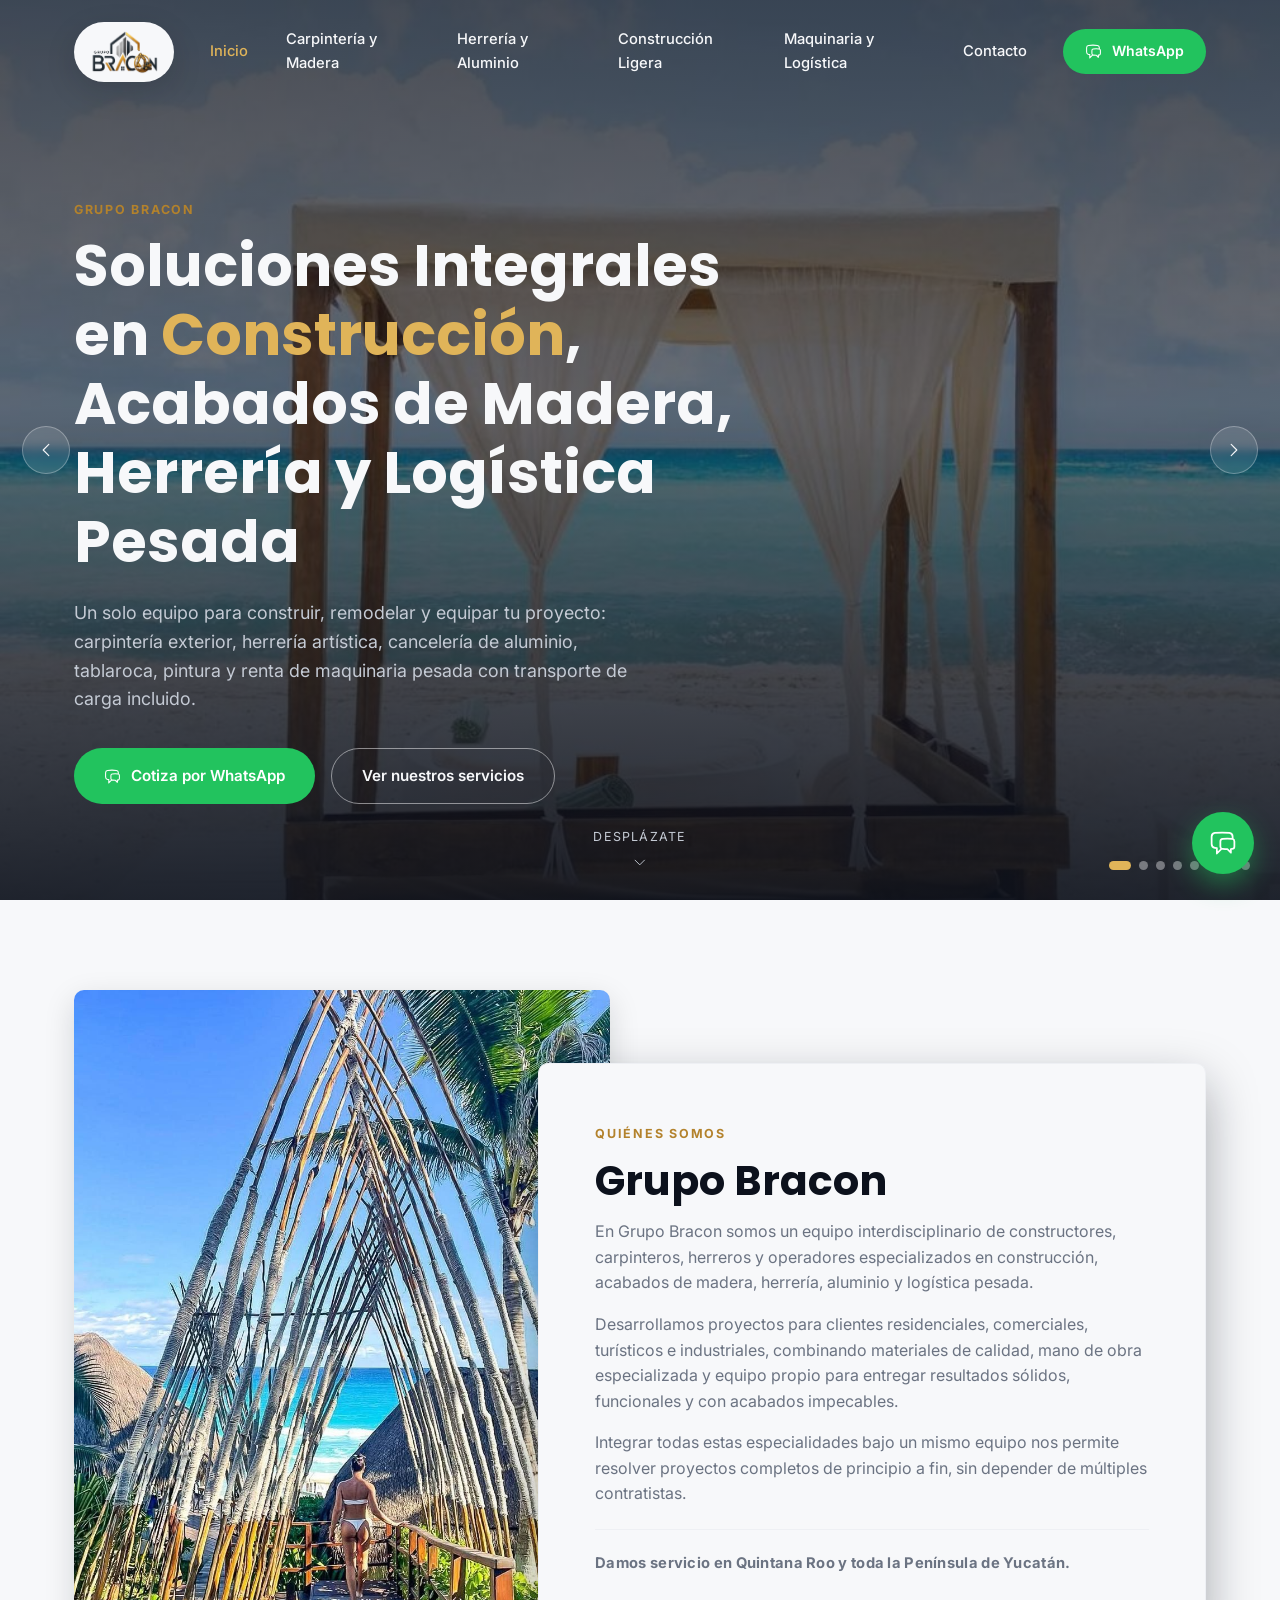
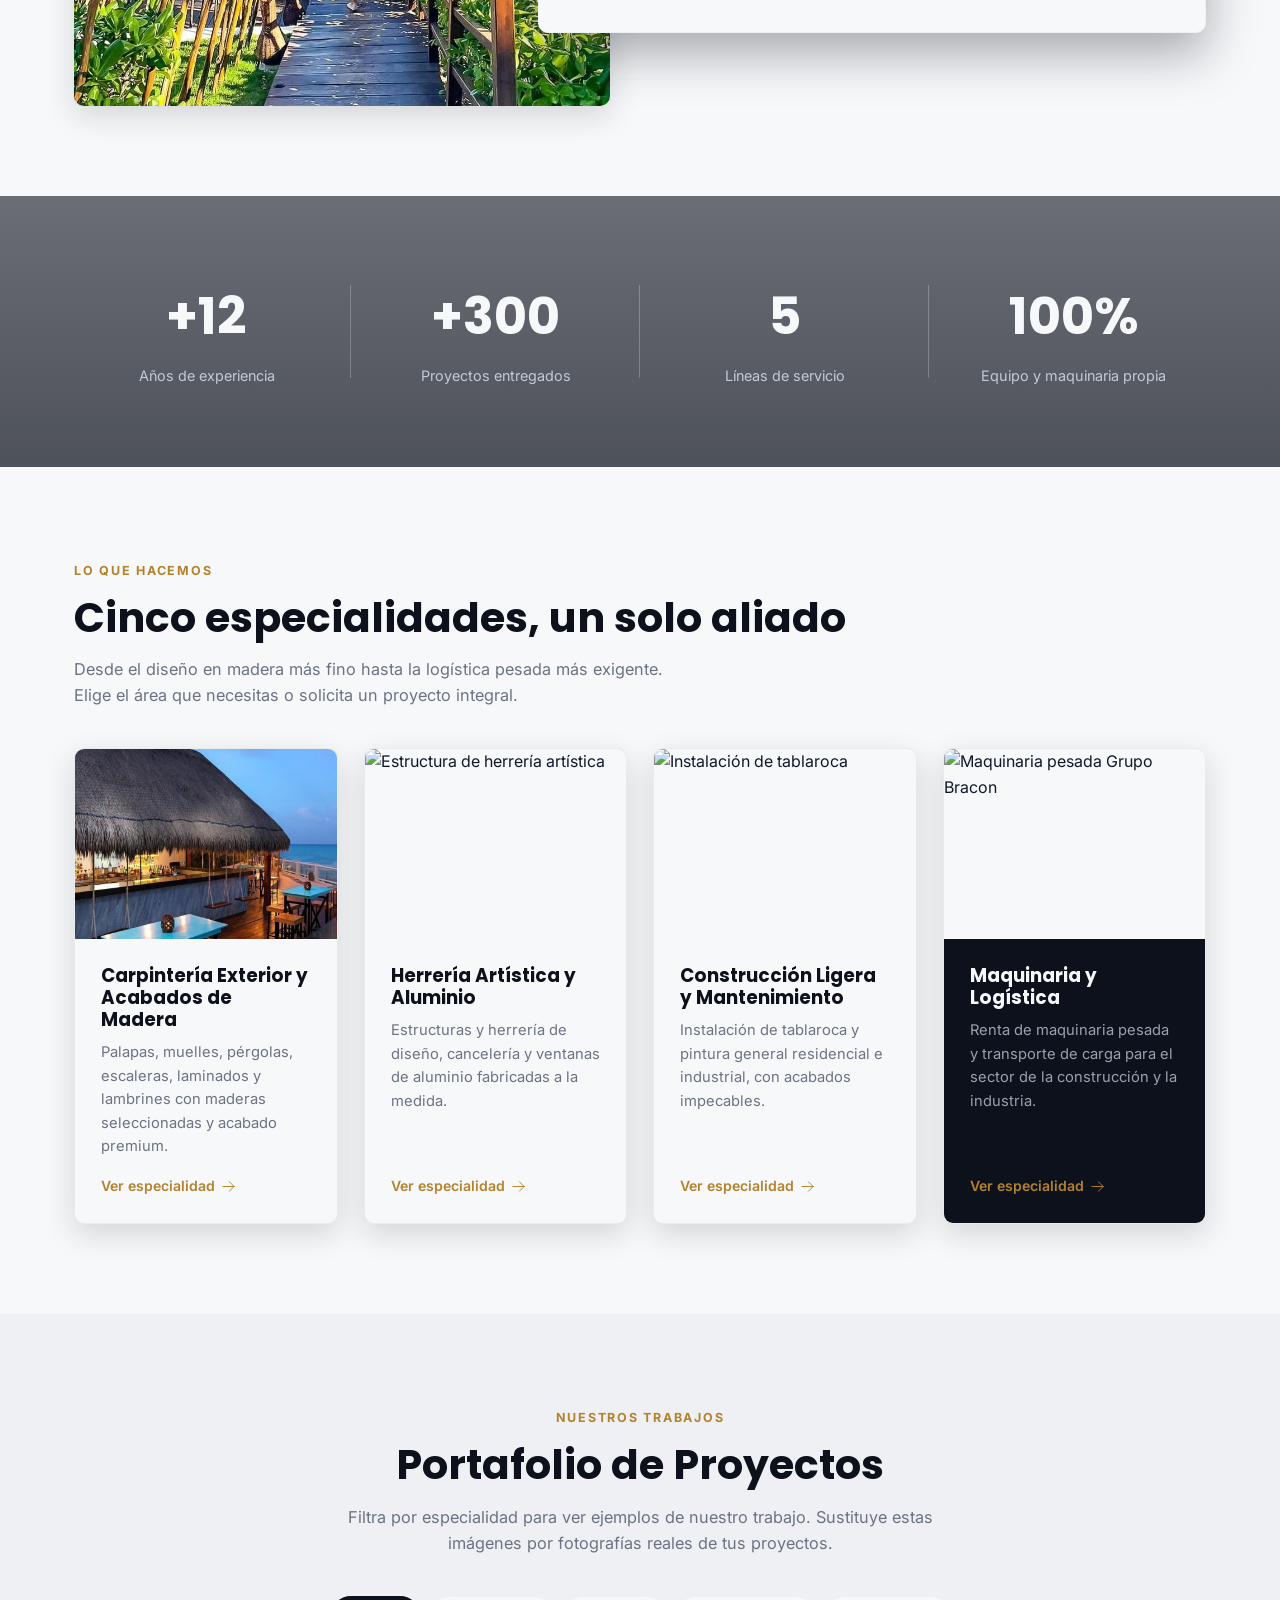
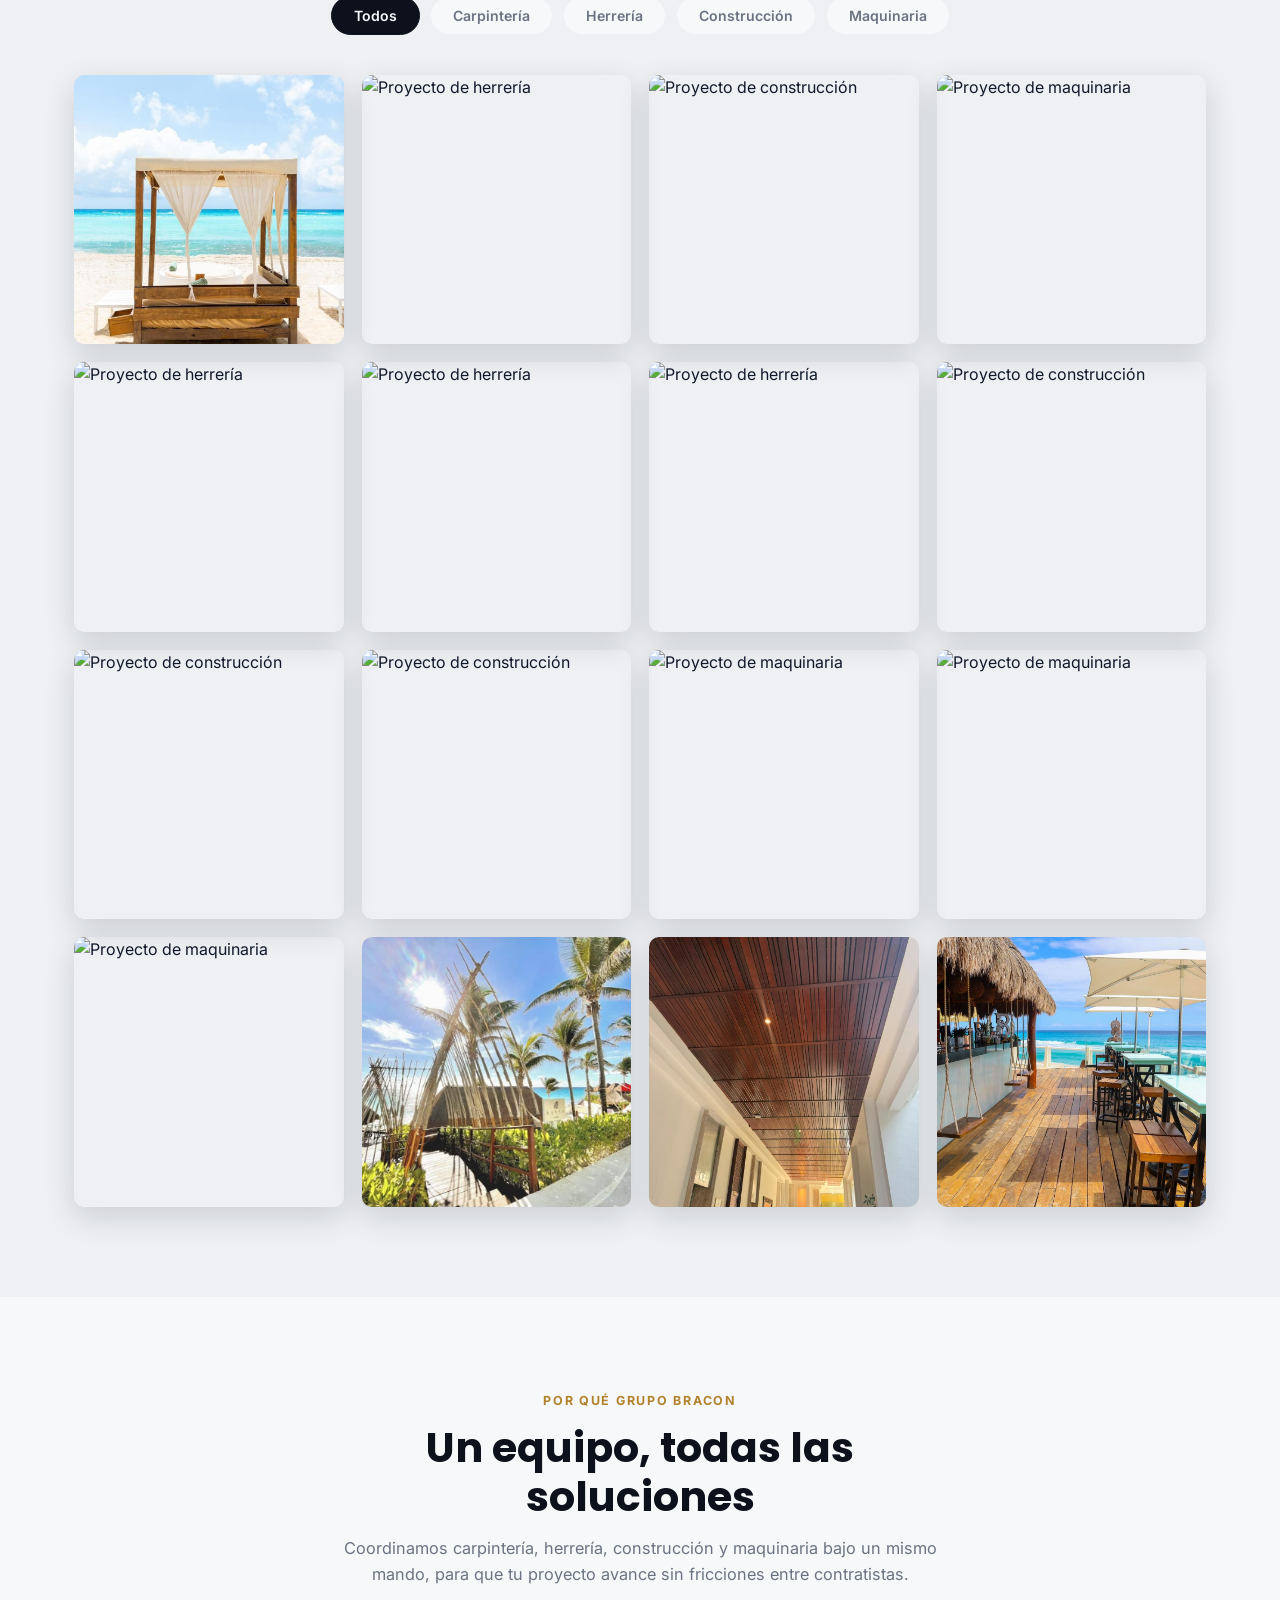
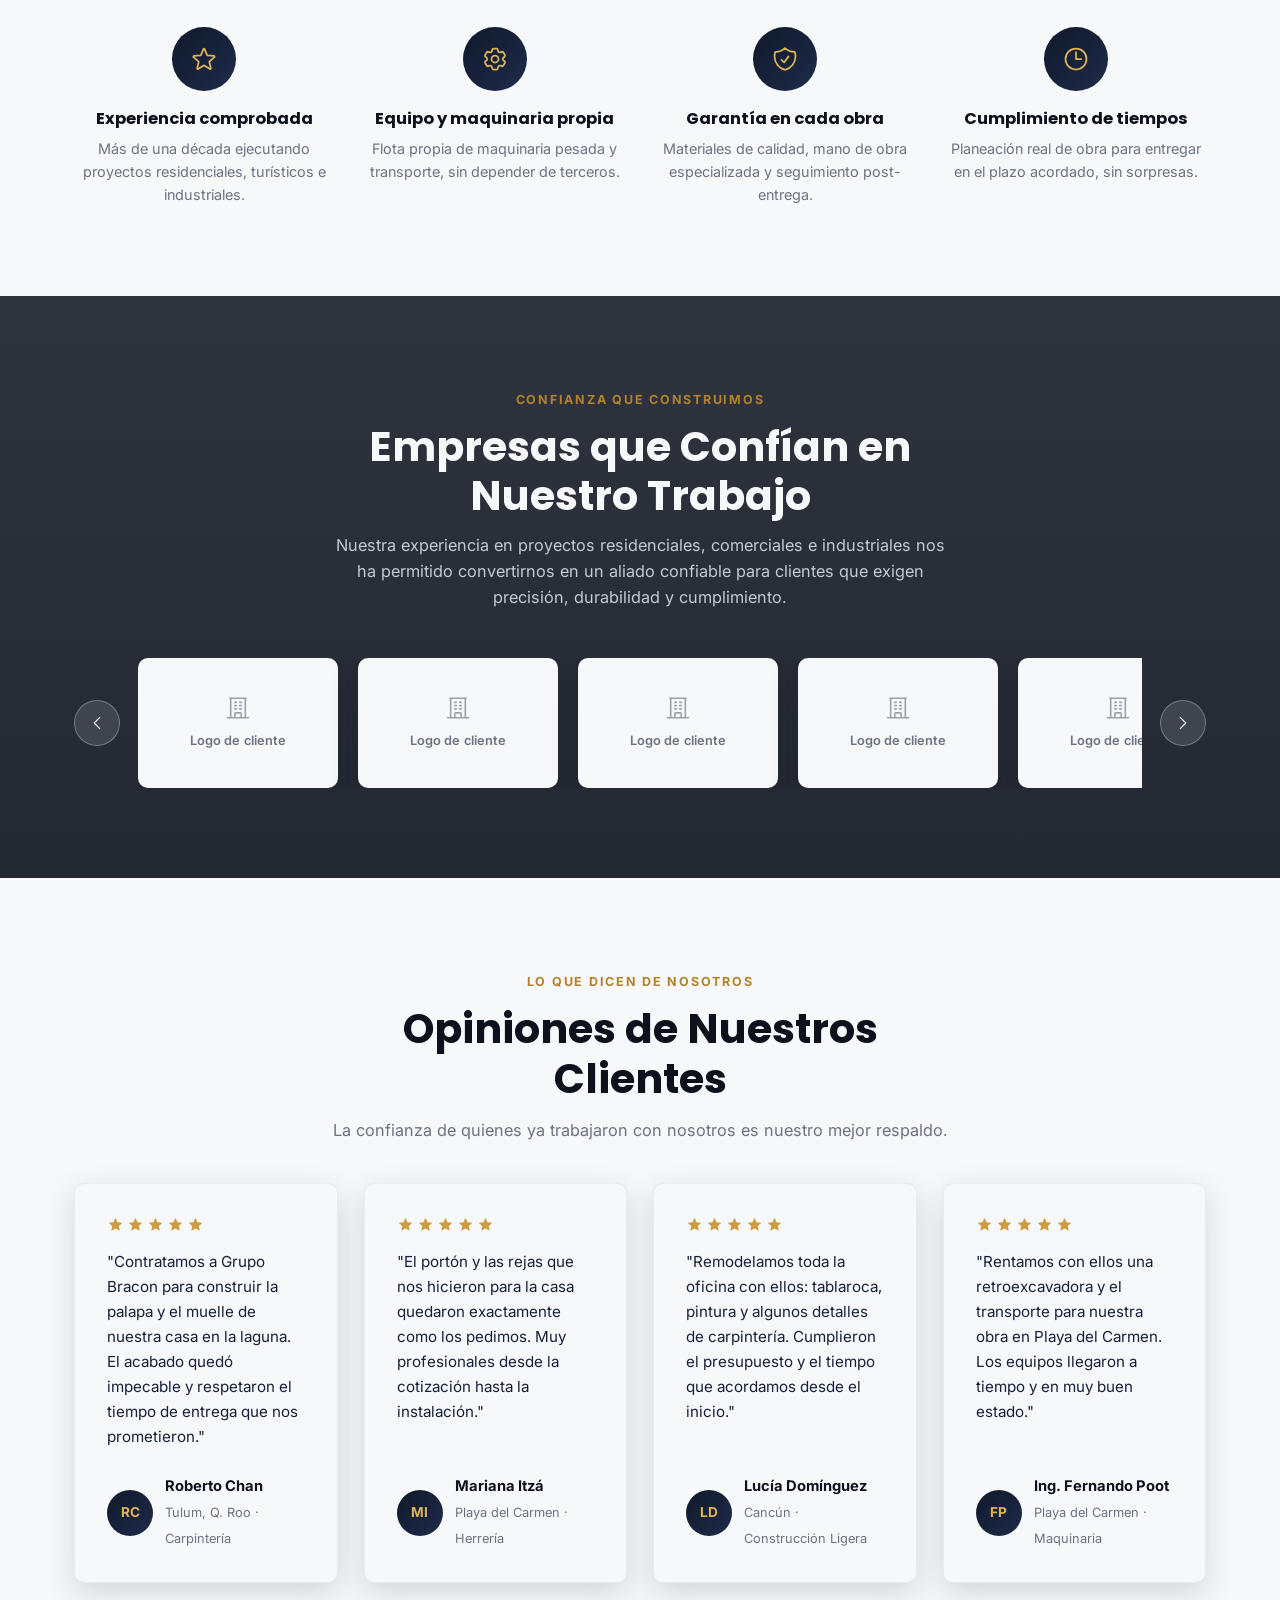
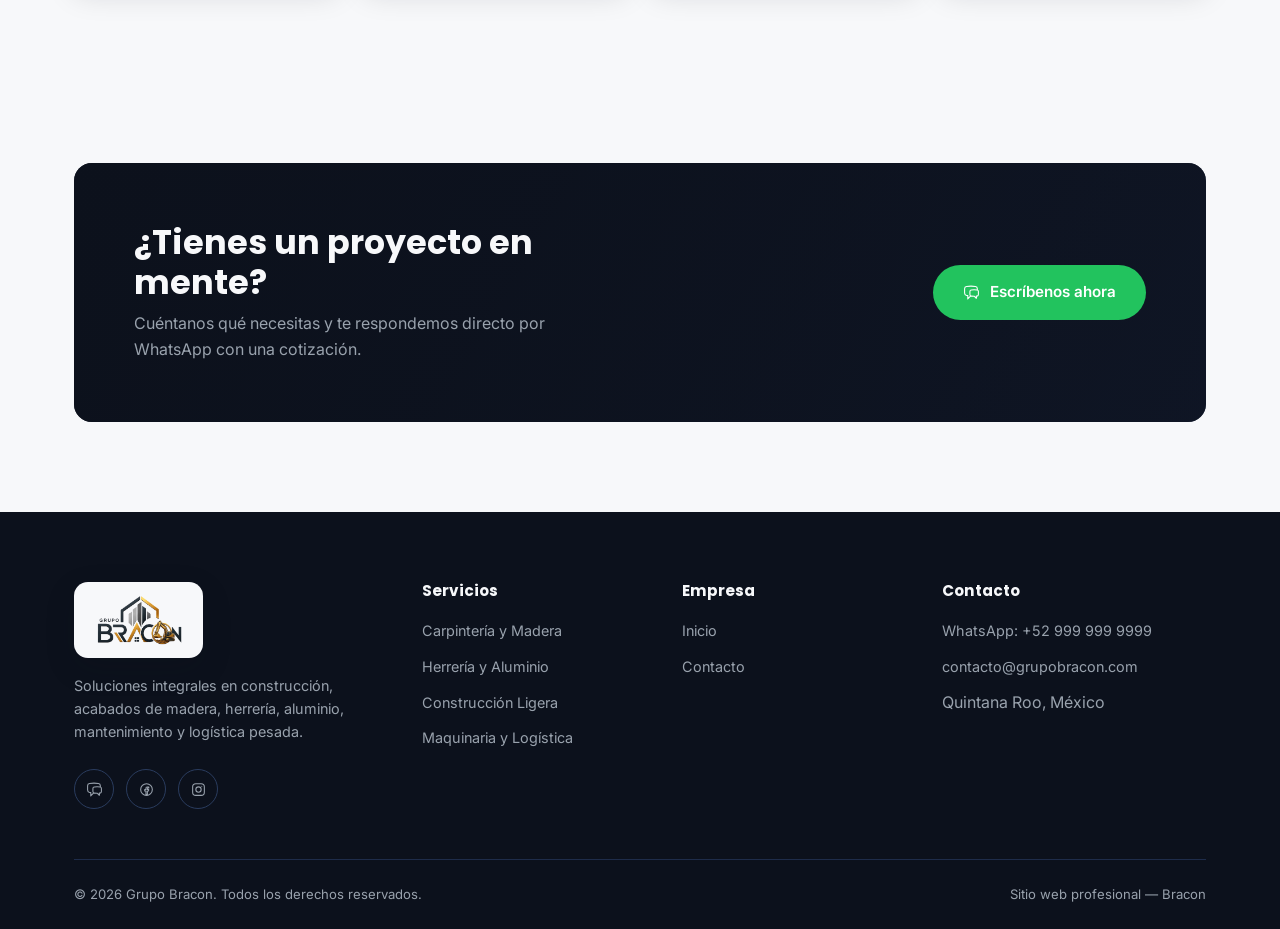
==== index.html @ 34617705 "Sitio web inicial de Grupo Bracon Sitio estático (HTML/CSS/JS) con 6 páginas: Inicio, Carpintería, H" ====
<!DOCTYPE html>
<html lang="es">
<head>
<meta charset="UTF-8" />
<meta name="viewport" content="width=device-width, initial-scale=1.0" />
<title>Grupo Bracon | Construcción, Carpintería, Herrería y Maquinaria</title>
<meta name="description" content="Grupo Bracon: soluciones integrales en construcción, acabados de madera, herrería artística, aluminio, tablaroca, pintura, renta de maquinaria pesada y transporte de carga." />
<link rel="icon" type="image/png" href="assets/img/logo.png" />
<link rel="preconnect" href="https://fonts.googleapis.com">
<link href="https://fonts.googleapis.com/css2?family=Inter:wght@400;500;600;700&family=Poppins:wght@600;700;800&display=swap" rel="stylesheet">
<link rel="stylesheet" href="css/styles.css" />
</head>
<body>

<header class="site-header">
  <div class="container">
    <a href="index.html" class="brand">
      <span class="logo-badge"><img src="assets/img/logo.png" alt="Grupo Bracon" /></span>
    </a>
    <nav class="main-nav">
      <a href="index.html">Inicio</a>
      <a href="carpinteria.html">Carpintería y Madera</a>
      <a href="herreria.html">Herrería y Aluminio</a>
      <a href="construccion.html">Construcción Ligera</a>
      <a href="maquinaria.html">Maquinaria y Logística</a>
      <a href="contacto.html">Contacto</a>
    </nav>
    <div class="header-actions">
      <a href="#" data-wa-link class="btn btn-wa"><svg class="icon" viewBox="0 0 24 24" fill="none" stroke="currentColor" stroke-width="1.5" aria-hidden="true"><path stroke-linecap="round" stroke-linejoin="round" d="M20.25 8.511c.884.284 1.5 1.128 1.5 2.097v4.286c0 1.136-.847 2.1-1.98 2.193-.34.027-.68.052-1.02.072v3.091l-3-3c-1.354 0-2.694-.055-4.02-.163a2.115 2.115 0 0 1-.825-.242m9.345-8.334a2.126 2.126 0 0 0-.476-.095 48.64 48.64 0 0 0-8.048 0c-1.131.094-1.976 1.057-1.976 2.192v4.286c0 .837.46 1.58 1.155 1.951m9.345-8.334V6.637c0-1.621-1.152-3.026-2.76-3.235A48.455 48.455 0 0 0 11.25 3c-2.115 0-4.198.137-6.24.402-1.608.209-2.76 1.614-2.76 3.235v6.226c0 1.621 1.152 3.026 2.76 3.235.577.075 1.157.14 1.74.194V21l4.155-4.155"/></svg>WhatsApp</a>
    </div>
    <button class="nav-toggle" aria-label="Abrir menú"><span></span><span></span><span></span></button>
  </div>
</header>

<!-- HERO -->
<section class="hero">
  <div class="hero-slider">
    <div class="hero-slide active" style="background-image:url('assets/img/gallery/carp-nuevo-1.jpg');"></div>
    <div class="hero-slide" style="background-image:url('assets/img/gallery/carp-nuevo-18.jpg');"></div>
    <div class="hero-slide" style="background-image:url('https://picsum.photos/seed/bracon-hg1/1800/1100');"></div>
    <div class="hero-slide" style="background-image:url('https://picsum.photos/seed/bracon-hg4/1800/1100');"></div>
    <div class="hero-slide" style="background-image:url('https://picsum.photos/seed/bracon-cg-1/1800/1100');"></div>
    <div class="hero-slide" style="background-image:url('https://picsum.photos/seed/bracon-cg-4/1800/1100');"></div>
    <div class="hero-slide" style="background-image:url('https://picsum.photos/seed/bracon-mg1/1800/1100');"></div>
    <div class="hero-slide" style="background-image:url('https://picsum.photos/seed/bracon-mg4/1800/1100');"></div>
  </div>
  <div class="hero-overlay"></div>
  <button class="hero-arrow prev" aria-label="Imagen anterior"><svg class="icon" viewBox="0 0 24 24" fill="none" stroke="currentColor" stroke-width="1.5" aria-hidden="true"><path stroke-linecap="round" stroke-linejoin="round" d="M15.75 19.5 8.25 12l7.5-7.5"/></svg></button>
  <button class="hero-arrow next" aria-label="Siguiente imagen"><svg class="icon" viewBox="0 0 24 24" fill="none" stroke="currentColor" stroke-width="1.5" aria-hidden="true"><path stroke-linecap="round" stroke-linejoin="round" d="m8.25 4.5 7.5 7.5-7.5 7.5"/></svg></button>
  <div class="hero-dots">
    <button class="active" aria-label="Ver imagen 1"></button>
    <button aria-label="Ver imagen 2"></button>
    <button aria-label="Ver imagen 3"></button>
    <button aria-label="Ver imagen 4"></button>
    <button aria-label="Ver imagen 5"></button>
    <button aria-label="Ver imagen 6"></button>
    <button aria-label="Ver imagen 7"></button>
    <button aria-label="Ver imagen 8"></button>
  </div>
  <div class="container">
    <div class="hero-content">
      <span class="eyebrow">Grupo Bracon</span>
      <h1>Soluciones Integrales en <span>Construcción</span>, Acabados de Madera, Herrería y Logística Pesada</h1>
      <p class="lead">Un solo equipo para construir, remodelar y equipar tu proyecto: carpintería exterior, herrería artística, cancelería de aluminio, tablaroca, pintura y renta de maquinaria pesada con transporte de carga incluido.</p>
      <div class="hero-actions">
        <a href="#" data-wa-link data-wa-message="Hola Grupo Bracon, quiero cotizar un proyecto." class="btn btn-wa"><svg class="icon" viewBox="0 0 24 24" fill="none" stroke="currentColor" stroke-width="1.5" aria-hidden="true"><path stroke-linecap="round" stroke-linejoin="round" d="M20.25 8.511c.884.284 1.5 1.128 1.5 2.097v4.286c0 1.136-.847 2.1-1.98 2.193-.34.027-.68.052-1.02.072v3.091l-3-3c-1.354 0-2.694-.055-4.02-.163a2.115 2.115 0 0 1-.825-.242m9.345-8.334a2.126 2.126 0 0 0-.476-.095 48.64 48.64 0 0 0-8.048 0c-1.131.094-1.976 1.057-1.976 2.192v4.286c0 .837.46 1.58 1.155 1.951m9.345-8.334V6.637c0-1.621-1.152-3.026-2.76-3.235A48.455 48.455 0 0 0 11.25 3c-2.115 0-4.198.137-6.24.402-1.608.209-2.76 1.614-2.76 3.235v6.226c0 1.621 1.152 3.026 2.76 3.235.577.075 1.157.14 1.74.194V21l4.155-4.155"/></svg>
          Cotiza por WhatsApp
        </a>
        <a href="#servicios" class="btn btn-outline">Ver nuestros servicios</a>
      </div>
    </div>
  </div>
  <div class="scroll-cue">Desplázate <svg class="icon" viewBox="0 0 24 24" fill="none" stroke="currentColor" stroke-width="1.5" aria-hidden="true"><path stroke-linecap="round" stroke-linejoin="round" d="m19.5 8.25-7.5 7.5-7.5-7.5"/></svg></div>
</section>

<!-- QUIENES SOMOS -->
<section class="about">
  <div class="container">
    <div class="about-grid">
      <div class="about-img reveal">
        <img src="assets/img/gallery/home-about-equipo.jpg" alt="Equipo de Grupo Bracon trabajando en obra" loading="lazy">
      </div>
      <div class="about-card reveal">
        <span class="eyebrow">Quiénes somos</span>
        <h2 class="section-title">Grupo Bracon</h2>
        <p>En Grupo Bracon somos un equipo interdisciplinario de constructores, carpinteros, herreros y operadores especializados en construcción, acabados de madera, herrería, aluminio y logística pesada.</p>
        <p>Desarrollamos proyectos para clientes residenciales, comerciales, turísticos e industriales, combinando materiales de calidad, mano de obra especializada y equipo propio para entregar resultados sólidos, funcionales y con acabados impecables.</p>
        <p>Integrar todas estas especialidades bajo un mismo equipo nos permite resolver proyectos completos de principio a fin, sin depender de múltiples contratistas.</p>
        <p class="about-highlight">Damos servicio en Quintana Roo y toda la Península de Yucatán.</p>
      </div>
    </div>
  </div>
</section>

<!-- STATS -->
<section class="stats-photo">
  <div class="stats-photo-bg" data-parallax="0.25" style="background-image:url('assets/img/gallery/home-stats-bg.jpg');"></div>
  <div class="stats-photo-overlay"></div>
  <div class="container">
    <div class="stats-grid">
      <div class="reveal"><div class="stat-num" data-count-to="12" data-prefix="+">+12</div><div class="stat-label">Años de experiencia</div></div>
      <div class="reveal"><div class="stat-num" data-count-to="300" data-prefix="+">+300</div><div class="stat-label">Proyectos entregados</div></div>
      <div class="reveal"><div class="stat-num" data-count-to="5">5</div><div class="stat-label">Líneas de servicio</div></div>
      <div class="reveal"><div class="stat-num" data-count-to="100" data-suffix="%">100%</div><div class="stat-label">Equipo y maquinaria propia</div></div>
    </div>
  </div>
</section>

<!-- SERVICIOS -->
<section id="servicios">
  <div class="container">
    <div class="reveal">
      <span class="eyebrow">Lo que hacemos</span>
      <h2 class="section-title">Cinco especialidades, un solo aliado</h2>
      <p class="section-sub">Desde el diseño en madera más fino hasta la logística pesada más exigente. Elige el área que necesitas o solicita un proyecto integral.</p>
    </div>

    <div class="services-grid">
      <div class="service-card reveal">
        <div class="img-wrap"><img src="assets/img/gallery/carp-palapas.jpg" alt="Palapa de madera construida por Grupo Bracon" loading="lazy"></div>
        <div class="card-body">
          <h3>Carpintería Exterior y Acabados de Madera</h3>
          <p>Palapas, muelles, pérgolas, escaleras, laminados y lambrines con maderas seleccionadas y acabado premium.</p>
          <a href="carpinteria.html" class="card-link">Ver especialidad <svg class="icon" viewBox="0 0 24 24" fill="none" stroke="currentColor" stroke-width="1.5" aria-hidden="true"><path stroke-linecap="round" stroke-linejoin="round" d="M13.5 4.5 21 12m0 0-7.5 7.5M21 12H3"/></svg></a>
        </div>
      </div>

      <div class="service-card reveal">
        <div class="img-wrap"><img src="https://picsum.photos/seed/bracon-herreria/600/450" alt="Estructura de herrería artística" loading="lazy"></div>
        <div class="card-body">
          <h3>Herrería Artística y Aluminio</h3>
          <p>Estructuras y herrería de diseño, cancelería y ventanas de aluminio fabricadas a la medida.</p>
          <a href="herreria.html" class="card-link">Ver especialidad <svg class="icon" viewBox="0 0 24 24" fill="none" stroke="currentColor" stroke-width="1.5" aria-hidden="true"><path stroke-linecap="round" stroke-linejoin="round" d="M13.5 4.5 21 12m0 0-7.5 7.5M21 12H3"/></svg></a>
        </div>
      </div>

      <div class="service-card reveal">
        <div class="img-wrap"><img src="https://picsum.photos/seed/bracon-construccion/600/450" alt="Instalación de tablaroca" loading="lazy"></div>
        <div class="card-body">
          <h3>Construcción Ligera y Mantenimiento</h3>
          <p>Instalación de tablaroca y pintura general residencial e industrial, con acabados impecables.</p>
          <a href="construccion.html" class="card-link">Ver especialidad <svg class="icon" viewBox="0 0 24 24" fill="none" stroke="currentColor" stroke-width="1.5" aria-hidden="true"><path stroke-linecap="round" stroke-linejoin="round" d="M13.5 4.5 21 12m0 0-7.5 7.5M21 12H3"/></svg></a>
        </div>
      </div>

      <div class="service-card tint-navy reveal">
        <div class="img-wrap"><img src="https://picsum.photos/seed/bracon-maquinaria/600/450" alt="Maquinaria pesada Grupo Bracon" loading="lazy"></div>
        <div class="card-body">
          <h3>Maquinaria y Logística</h3>
          <p>Renta de maquinaria pesada y transporte de carga para el sector de la construcción y la industria.</p>
          <a href="maquinaria.html" class="card-link">Ver especialidad <svg class="icon" viewBox="0 0 24 24" fill="none" stroke="currentColor" stroke-width="1.5" aria-hidden="true"><path stroke-linecap="round" stroke-linejoin="round" d="M13.5 4.5 21 12m0 0-7.5 7.5M21 12H3"/></svg></a>
        </div>
      </div>
    </div>
  </div>
</section>

<!-- PORTAFOLIO -->
<section class="bg-off" id="portafolio">
  <div class="container">
    <div class="reveal center" style="max-width:640px;">
      <span class="eyebrow">Nuestros trabajos</span>
      <h2 class="section-title">Portafolio de Proyectos</h2>
      <p class="section-sub center">Filtra por especialidad para ver ejemplos de nuestro trabajo. Sustituye estas imágenes por fotografías reales de tus proyectos.</p>
    </div>

    <div class="portfolio-filters reveal">
      <button class="filter-btn active" data-filter="all">Todos</button>
      <button class="filter-btn" data-filter="carpinteria">Carpintería</button>
      <button class="filter-btn" data-filter="herreria">Herrería</button>
      <button class="filter-btn" data-filter="construccion">Construcción</button>
      <button class="filter-btn" data-filter="maquinaria">Maquinaria</button>
    </div>

    <div class="portfolio-grid reveal">
      <a href="carpinteria.html" class="portfolio-item portfolio-more" data-category="carpinteria">
        <img src="assets/img/gallery/carp-nuevo-1.jpg" alt="Cama de playa de madera terminada" loading="lazy">
        <span class="portfolio-more-overlay">
          <span class="portfolio-more-btn">
            Ver más
            <svg class="icon" viewBox="0 0 24 24" fill="none" stroke="currentColor" stroke-width="1.5" aria-hidden="true"><path stroke-linecap="round" stroke-linejoin="round" d="M13.5 4.5 21 12m0 0-7.5 7.5M21 12H3"/></svg>
          </span>
        </span>
        <span class="portfolio-tag">Carpintería</span>
      </a>
      <a href="herreria.html" class="portfolio-item portfolio-more" data-category="herreria">
        <img src="https://picsum.photos/seed/bracon-hg1/600/600" alt="Proyecto de herrería" loading="lazy">
        <span class="portfolio-more-overlay">
          <span class="portfolio-more-btn">
            Ver más
            <svg class="icon" viewBox="0 0 24 24" fill="none" stroke="currentColor" stroke-width="1.5" aria-hidden="true"><path stroke-linecap="round" stroke-linejoin="round" d="M13.5 4.5 21 12m0 0-7.5 7.5M21 12H3"/></svg>
          </span>
        </span>
        <span class="portfolio-tag">Herrería</span>
      </a>
      <a href="construccion.html" class="portfolio-item portfolio-more" data-category="construccion">
        <img src="https://picsum.photos/seed/bracon-cg-2/600/600" alt="Proyecto de construcción" loading="lazy">
        <span class="portfolio-more-overlay">
          <span class="portfolio-more-btn">
            Ver más
            <svg class="icon" viewBox="0 0 24 24" fill="none" stroke="currentColor" stroke-width="1.5" aria-hidden="true"><path stroke-linecap="round" stroke-linejoin="round" d="M13.5 4.5 21 12m0 0-7.5 7.5M21 12H3"/></svg>
          </span>
        </span>
        <span class="portfolio-tag">Construcción</span>
      </a>
      <a href="maquinaria.html" class="portfolio-item portfolio-more" data-category="maquinaria">
        <img src="https://picsum.photos/seed/bracon-mg2/600/600" alt="Proyecto de maquinaria" loading="lazy">
        <span class="portfolio-more-overlay">
          <span class="portfolio-more-btn">
            Ver más
            <svg class="icon" viewBox="0 0 24 24" fill="none" stroke="currentColor" stroke-width="1.5" aria-hidden="true"><path stroke-linecap="round" stroke-linejoin="round" d="M13.5 4.5 21 12m0 0-7.5 7.5M21 12H3"/></svg>
          </span>
        </span>
        <span class="portfolio-tag">Maquinaria</span>
      </a>
      <a href="herreria.html" class="portfolio-item portfolio-more" data-category="herreria">
        <img src="https://picsum.photos/seed/bracon-hg2/600/600" alt="Proyecto de herrería" loading="lazy">
        <span class="portfolio-more-overlay">
          <span class="portfolio-more-btn">
            Ver más
            <svg class="icon" viewBox="0 0 24 24" fill="none" stroke="currentColor" stroke-width="1.5" aria-hidden="true"><path stroke-linecap="round" stroke-linejoin="round" d="M13.5 4.5 21 12m0 0-7.5 7.5M21 12H3"/></svg>
          </span>
        </span>
        <span class="portfolio-tag">Herrería</span>
      </a>
      <a href="herreria.html" class="portfolio-item portfolio-more" data-category="herreria">
        <img src="https://picsum.photos/seed/bracon-hg3/600/600" alt="Proyecto de herrería" loading="lazy">
        <span class="portfolio-more-overlay">
          <span class="portfolio-more-btn">
            Ver más
            <svg class="icon" viewBox="0 0 24 24" fill="none" stroke="currentColor" stroke-width="1.5" aria-hidden="true"><path stroke-linecap="round" stroke-linejoin="round" d="M13.5 4.5 21 12m0 0-7.5 7.5M21 12H3"/></svg>
          </span>
        </span>
        <span class="portfolio-tag">Herrería</span>
      </a>
      <a href="herreria.html" class="portfolio-item portfolio-more" data-category="herreria">
        <img src="https://picsum.photos/seed/bracon-hg4/600/600" alt="Proyecto de herrería" loading="lazy">
        <span class="portfolio-more-overlay">
          <span class="portfolio-more-btn">
            Ver más
            <svg class="icon" viewBox="0 0 24 24" fill="none" stroke="currentColor" stroke-width="1.5" aria-hidden="true"><path stroke-linecap="round" stroke-linejoin="round" d="M13.5 4.5 21 12m0 0-7.5 7.5M21 12H3"/></svg>
          </span>
        </span>
        <span class="portfolio-tag">Herrería</span>
      </a>
      <a href="construccion.html" class="portfolio-item portfolio-more" data-category="construccion">
        <img src="https://picsum.photos/seed/bracon-cg-1/600/600" alt="Proyecto de construcción" loading="lazy">
        <span class="portfolio-more-overlay">
          <span class="portfolio-more-btn">
            Ver más
            <svg class="icon" viewBox="0 0 24 24" fill="none" stroke="currentColor" stroke-width="1.5" aria-hidden="true"><path stroke-linecap="round" stroke-linejoin="round" d="M13.5 4.5 21 12m0 0-7.5 7.5M21 12H3"/></svg>
          </span>
        </span>
        <span class="portfolio-tag">Construcción</span>
      </a>
      <a href="construccion.html" class="portfolio-item portfolio-more" data-category="construccion">
        <img src="https://picsum.photos/seed/bracon-cg-3/600/600" alt="Proyecto de construcción" loading="lazy">
        <span class="portfolio-more-overlay">
          <span class="portfolio-more-btn">
            Ver más
            <svg class="icon" viewBox="0 0 24 24" fill="none" stroke="currentColor" stroke-width="1.5" aria-hidden="true"><path stroke-linecap="round" stroke-linejoin="round" d="M13.5 4.5 21 12m0 0-7.5 7.5M21 12H3"/></svg>
          </span>
        </span>
        <span class="portfolio-tag">Construcción</span>
      </a>
      <a href="construccion.html" class="portfolio-item portfolio-more" data-category="construccion">
        <img src="https://picsum.photos/seed/bracon-cg-4/600/600" alt="Proyecto de construcción" loading="lazy">
        <span class="portfolio-more-overlay">
          <span class="portfolio-more-btn">
            Ver más
            <svg class="icon" viewBox="0 0 24 24" fill="none" stroke="currentColor" stroke-width="1.5" aria-hidden="true"><path stroke-linecap="round" stroke-linejoin="round" d="M13.5 4.5 21 12m0 0-7.5 7.5M21 12H3"/></svg>
          </span>
        </span>
        <span class="portfolio-tag">Construcción</span>
      </a>
      <a href="maquinaria.html" class="portfolio-item portfolio-more" data-category="maquinaria">
        <img src="https://picsum.photos/seed/bracon-mg1/600/600" alt="Proyecto de maquinaria" loading="lazy">
        <span class="portfolio-more-overlay">
          <span class="portfolio-more-btn">
            Ver más
            <svg class="icon" viewBox="0 0 24 24" fill="none" stroke="currentColor" stroke-width="1.5" aria-hidden="true"><path stroke-linecap="round" stroke-linejoin="round" d="M13.5 4.5 21 12m0 0-7.5 7.5M21 12H3"/></svg>
          </span>
        </span>
        <span class="portfolio-tag">Maquinaria</span>
      </a>
      <a href="maquinaria.html" class="portfolio-item portfolio-more" data-category="maquinaria">
        <img src="https://picsum.photos/seed/bracon-mg3/600/600" alt="Proyecto de maquinaria" loading="lazy">
        <span class="portfolio-more-overlay">
          <span class="portfolio-more-btn">
            Ver más
            <svg class="icon" viewBox="0 0 24 24" fill="none" stroke="currentColor" stroke-width="1.5" aria-hidden="true"><path stroke-linecap="round" stroke-linejoin="round" d="M13.5 4.5 21 12m0 0-7.5 7.5M21 12H3"/></svg>
          </span>
        </span>
        <span class="portfolio-tag">Maquinaria</span>
      </a>
      <a href="maquinaria.html" class="portfolio-item portfolio-more" data-category="maquinaria">
        <img src="https://picsum.photos/seed/bracon-mg4/600/600" alt="Proyecto de maquinaria" loading="lazy">
        <span class="portfolio-more-overlay">
          <span class="portfolio-more-btn">
            Ver más
            <svg class="icon" viewBox="0 0 24 24" fill="none" stroke="currentColor" stroke-width="1.5" aria-hidden="true"><path stroke-linecap="round" stroke-linejoin="round" d="M13.5 4.5 21 12m0 0-7.5 7.5M21 12H3"/></svg>
          </span>
        </span>
        <span class="portfolio-tag">Maquinaria</span>
      </a>
      <a href="carpinteria.html" class="portfolio-item portfolio-more" data-category="carpinteria">
        <img src="assets/img/gallery/carp-nuevo-5.jpg" alt="Arco de bambú decorativo entre palmeras" loading="lazy">
        <span class="portfolio-more-overlay">
          <span class="portfolio-more-btn">
            Ver más
            <svg class="icon" viewBox="0 0 24 24" fill="none" stroke="currentColor" stroke-width="1.5" aria-hidden="true"><path stroke-linecap="round" stroke-linejoin="round" d="M13.5 4.5 21 12m0 0-7.5 7.5M21 12H3"/></svg>
          </span>
        </span>
        <span class="portfolio-tag">Carpintería</span>
      </a>
      <a href="carpinteria.html" class="portfolio-item portfolio-more" data-category="carpinteria">
        <img src="assets/img/gallery/carp-nuevo-10.jpg" alt="Plafón de madera en pasillo interior" loading="lazy">
        <span class="portfolio-more-overlay">
          <span class="portfolio-more-btn">
            Ver más
            <svg class="icon" viewBox="0 0 24 24" fill="none" stroke="currentColor" stroke-width="1.5" aria-hidden="true"><path stroke-linecap="round" stroke-linejoin="round" d="M13.5 4.5 21 12m0 0-7.5 7.5M21 12H3"/></svg>
          </span>
        </span>
        <span class="portfolio-tag">Carpintería</span>
      </a>
      <a href="carpinteria.html" class="portfolio-item portfolio-more" data-category="carpinteria">
        <img src="assets/img/gallery/carp-nuevo-24.jpg" alt="Bar de palapa terminado con mobiliario" loading="lazy">
        <span class="portfolio-more-overlay">
          <span class="portfolio-more-btn">
            Ver más
            <svg class="icon" viewBox="0 0 24 24" fill="none" stroke="currentColor" stroke-width="1.5" aria-hidden="true"><path stroke-linecap="round" stroke-linejoin="round" d="M13.5 4.5 21 12m0 0-7.5 7.5M21 12H3"/></svg>
          </span>
        </span>
        <span class="portfolio-tag">Carpintería</span>
      </a>
    </div>
  </div>
</section>

<!-- POR QUE ELEGIRNOS -->
<section>
  <div class="container">
    <div class="reveal center" style="max-width:640px;">
      <span class="eyebrow">Por qué Grupo Bracon</span>
      <h2 class="section-title">Un equipo, todas las soluciones</h2>
      <p class="section-sub center">Coordinamos carpintería, herrería, construcción y maquinaria bajo un mismo mando, para que tu proyecto avance sin fricciones entre contratistas.</p>
    </div>
    <div class="why-grid">
      <div class="why-item reveal">
        <div class="why-icon"><svg class="icon" viewBox="0 0 24 24" fill="none" stroke="currentColor" stroke-width="1.5" aria-hidden="true"><path stroke-linecap="round" stroke-linejoin="round" d="M11.48 3.499a.562.562 0 0 1 1.04 0l2.125 5.111a.563.563 0 0 0 .475.345l5.518.442c.499.04.701.663.321.988l-4.204 3.602a.563.563 0 0 0-.182.557l1.285 5.385a.562.562 0 0 1-.84.61l-4.725-2.885a.562.562 0 0 0-.586 0L6.982 20.54a.562.562 0 0 1-.84-.61l1.285-5.386a.562.562 0 0 0-.182-.557l-4.204-3.602a.562.562 0 0 1 .321-.988l5.518-.442a.563.563 0 0 0 .475-.345L11.48 3.5Z"/></svg></div>
        <h4>Experiencia comprobada</h4>
        <p>Más de una década ejecutando proyectos residenciales, turísticos e industriales.</p>
      </div>
      <div class="why-item reveal">
        <div class="why-icon"><svg class="icon" viewBox="0 0 24 24" fill="none" stroke="currentColor" stroke-width="1.5" aria-hidden="true"><path stroke-linecap="round" stroke-linejoin="round" d="M9.594 3.94c.09-.542.56-.94 1.11-.94h2.593c.55 0 1.02.398 1.11.94l.213 1.281c.063.374.313.686.645.87.074.04.147.083.22.127.325.196.72.257 1.075.124l1.217-.456a1.125 1.125 0 0 1 1.37.49l1.296 2.247a1.125 1.125 0 0 1-.26 1.431l-1.003.827c-.293.241-.438.613-.43.992a7.723 7.723 0 0 1 0 .255c-.008.378.137.75.43.991l1.004.827c.424.35.534.955.26 1.43l-1.298 2.247a1.125 1.125 0 0 1-1.369.491l-1.217-.456c-.355-.133-.75-.072-1.076.124a6.47 6.47 0 0 1-.22.128c-.331.183-.581.495-.644.869l-.213 1.281c-.09.543-.56.94-1.11.94h-2.594c-.55 0-1.019-.398-1.11-.94l-.213-1.281c-.062-.374-.312-.686-.644-.87a6.52 6.52 0 0 1-.22-.127c-.325-.196-.72-.257-1.076-.124l-1.217.456a1.125 1.125 0 0 1-1.369-.49l-1.297-2.247a1.125 1.125 0 0 1 .26-1.431l1.004-.827c.292-.24.437-.613.43-.991a6.932 6.932 0 0 1 0-.255c.007-.38-.138-.751-.43-.992l-1.004-.827a1.125 1.125 0 0 1-.26-1.43l1.297-2.247a1.125 1.125 0 0 1 1.37-.491l1.216.456c.356.133.751.072 1.076-.124.072-.044.146-.086.22-.128.332-.183.582-.495.644-.869l.214-1.28Z"/><path stroke-linecap="round" stroke-linejoin="round" d="M15 12a3 3 0 1 1-6 0 3 3 0 0 1 6 0Z"/></svg></div>
        <h4>Equipo y maquinaria propia</h4>
        <p>Flota propia de maquinaria pesada y transporte, sin depender de terceros.</p>
      </div>
      <div class="why-item reveal">
        <div class="why-icon"><svg class="icon" viewBox="0 0 24 24" fill="none" stroke="currentColor" stroke-width="1.5" aria-hidden="true"><path stroke-linecap="round" stroke-linejoin="round" d="M9 12.75 11.25 15 15 9.75m-3-7.036A11.959 11.959 0 0 1 3.598 6 11.99 11.99 0 0 0 3 9.749c0 5.592 3.824 10.29 9 11.623 5.176-1.332 9-6.03 9-11.622 0-1.31-.21-2.571-.598-3.751h-.152c-3.196 0-6.1-1.248-8.25-3.285Z"/></svg></div>
        <h4>Garantía en cada obra</h4>
        <p>Materiales de calidad, mano de obra especializada y seguimiento post-entrega.</p>
      </div>
      <div class="why-item reveal">
        <div class="why-icon"><svg class="icon" viewBox="0 0 24 24" fill="none" stroke="currentColor" stroke-width="1.5" aria-hidden="true"><path stroke-linecap="round" stroke-linejoin="round" d="M12 6v6h4.5m4.5 0a9 9 0 1 1-18 0 9 9 0 0 1 18 0Z"/></svg></div>
        <h4>Cumplimiento de tiempos</h4>
        <p>Planeación real de obra para entregar en el plazo acordado, sin sorpresas.</p>
      </div>
    </div>
  </div>
</section>

<!-- EMPRESAS QUE CONFÍAN EN NOSOTROS -->
<section class="brands">
  <div class="brands-bg" data-parallax="0.25" style="background-image:url('assets/img/gallery/home-brands-bg.jpg');"></div>
  <div class="brands-overlay"></div>
  <div class="container">
    <div class="reveal center" style="max-width:680px;">
      <span class="eyebrow">Confianza que construimos</span>
      <h2 class="section-title" style="color:var(--white);">Empresas que Confían en Nuestro Trabajo</h2>
      <p class="section-sub center" style="color:var(--gray-300);">Nuestra experiencia en proyectos residenciales, comerciales e industriales nos ha permitido convertirnos en un aliado confiable para clientes que exigen precisión, durabilidad y cumplimiento.</p>
    </div>
    <div class="brands-carousel reveal">
      <button class="brands-arrow prev" aria-label="Ver clientes anteriores"><svg class="icon" viewBox="0 0 24 24" fill="none" stroke="currentColor" stroke-width="1.5" aria-hidden="true"><path stroke-linecap="round" stroke-linejoin="round" d="M15.75 19.5 8.25 12l7.5-7.5"/></svg></button>
      <div class="brands-track-wrap">
        <div class="brands-track" data-brands-track>
          <div class="brand-card">
            <svg class="icon" viewBox="0 0 24 24" fill="none" stroke="currentColor" stroke-width="1.5" aria-hidden="true"><path stroke-linecap="round" stroke-linejoin="round" d="M2.25 21h19.5M4.5 3h15M5.25 3v18m13.5-18v18M9 6.75h1.5m-1.5 3h1.5m-1.5 3h1.5m3-6H15m-1.5 3H15m-1.5 3H15M9 21v-3.375c0-.621.504-1.125 1.125-1.125h3.75c.621 0 1.125.504 1.125 1.125V21"/></svg>
            <span>Logo de cliente</span>
          </div>
          <div class="brand-card">
            <svg class="icon" viewBox="0 0 24 24" fill="none" stroke="currentColor" stroke-width="1.5" aria-hidden="true"><path stroke-linecap="round" stroke-linejoin="round" d="M2.25 21h19.5M4.5 3h15M5.25 3v18m13.5-18v18M9 6.75h1.5m-1.5 3h1.5m-1.5 3h1.5m3-6H15m-1.5 3H15m-1.5 3H15M9 21v-3.375c0-.621.504-1.125 1.125-1.125h3.75c.621 0 1.125.504 1.125 1.125V21"/></svg>
            <span>Logo de cliente</span>
          </div>
          <div class="brand-card">
            <svg class="icon" viewBox="0 0 24 24" fill="none" stroke="currentColor" stroke-width="1.5" aria-hidden="true"><path stroke-linecap="round" stroke-linejoin="round" d="M2.25 21h19.5M4.5 3h15M5.25 3v18m13.5-18v18M9 6.75h1.5m-1.5 3h1.5m-1.5 3h1.5m3-6H15m-1.5 3H15m-1.5 3H15M9 21v-3.375c0-.621.504-1.125 1.125-1.125h3.75c.621 0 1.125.504 1.125 1.125V21"/></svg>
            <span>Logo de cliente</span>
          </div>
          <div class="brand-card">
            <svg class="icon" viewBox="0 0 24 24" fill="none" stroke="currentColor" stroke-width="1.5" aria-hidden="true"><path stroke-linecap="round" stroke-linejoin="round" d="M2.25 21h19.5M4.5 3h15M5.25 3v18m13.5-18v18M9 6.75h1.5m-1.5 3h1.5m-1.5 3h1.5m3-6H15m-1.5 3H15m-1.5 3H15M9 21v-3.375c0-.621.504-1.125 1.125-1.125h3.75c.621 0 1.125.504 1.125 1.125V21"/></svg>
            <span>Logo de cliente</span>
          </div>
          <div class="brand-card">
            <svg class="icon" viewBox="0 0 24 24" fill="none" stroke="currentColor" stroke-width="1.5" aria-hidden="true"><path stroke-linecap="round" stroke-linejoin="round" d="M2.25 21h19.5M4.5 3h15M5.25 3v18m13.5-18v18M9 6.75h1.5m-1.5 3h1.5m-1.5 3h1.5m3-6H15m-1.5 3H15m-1.5 3H15M9 21v-3.375c0-.621.504-1.125 1.125-1.125h3.75c.621 0 1.125.504 1.125 1.125V21"/></svg>
            <span>Logo de cliente</span>
          </div>
        </div>
      </div>
      <button class="brands-arrow next" aria-label="Ver más clientes"><svg class="icon" viewBox="0 0 24 24" fill="none" stroke="currentColor" stroke-width="1.5" aria-hidden="true"><path stroke-linecap="round" stroke-linejoin="round" d="m8.25 4.5 7.5 7.5-7.5 7.5"/></svg></button>
    </div>
  </div>
</section>

<!-- OPINIONES DE CLIENTES -->
<section>
  <div class="container">
    <div class="reveal center" style="max-width:640px;">
      <span class="eyebrow">Lo que dicen de nosotros</span>
      <h2 class="section-title">Opiniones de Nuestros Clientes</h2>
      <p class="section-sub center">La confianza de quienes ya trabajaron con nosotros es nuestro mejor respaldo.</p>
    </div>
    <div class="testimonials-grid">
      <div class="testimonial-card reveal">
        <div class="testimonial-stars">
          <svg class="icon" viewBox="0 0 24 24" fill="currentColor" aria-hidden="true"><path d="M11.48 3.499a.562.562 0 0 1 1.04 0l2.125 5.111a.563.563 0 0 0 .475.345l5.518.442c.499.04.701.663.321.988l-4.204 3.602a.563.563 0 0 0-.182.557l1.285 5.385a.562.562 0 0 1-.84.61l-4.725-2.885a.562.562 0 0 0-.586 0L6.982 20.54a.562.562 0 0 1-.84-.61l1.285-5.386a.562.562 0 0 0-.182-.557l-4.204-3.602a.562.562 0 0 1 .321-.988l5.518-.442a.563.563 0 0 0 .475-.345L11.48 3.5Z"/></svg>
          <svg class="icon" viewBox="0 0 24 24" fill="currentColor" aria-hidden="true"><path d="M11.48 3.499a.562.562 0 0 1 1.04 0l2.125 5.111a.563.563 0 0 0 .475.345l5.518.442c.499.04.701.663.321.988l-4.204 3.602a.563.563 0 0 0-.182.557l1.285 5.385a.562.562 0 0 1-.84.61l-4.725-2.885a.562.562 0 0 0-.586 0L6.982 20.54a.562.562 0 0 1-.84-.61l1.285-5.386a.562.562 0 0 0-.182-.557l-4.204-3.602a.562.562 0 0 1 .321-.988l5.518-.442a.563.563 0 0 0 .475-.345L11.48 3.5Z"/></svg>
          <svg class="icon" viewBox="0 0 24 24" fill="currentColor" aria-hidden="true"><path d="M11.48 3.499a.562.562 0 0 1 1.04 0l2.125 5.111a.563.563 0 0 0 .475.345l5.518.442c.499.04.701.663.321.988l-4.204 3.602a.563.563 0 0 0-.182.557l1.285 5.385a.562.562 0 0 1-.84.61l-4.725-2.885a.562.562 0 0 0-.586 0L6.982 20.54a.562.562 0 0 1-.84-.61l1.285-5.386a.562.562 0 0 0-.182-.557l-4.204-3.602a.562.562 0 0 1 .321-.988l5.518-.442a.563.563 0 0 0 .475-.345L11.48 3.5Z"/></svg>
          <svg class="icon" viewBox="0 0 24 24" fill="currentColor" aria-hidden="true"><path d="M11.48 3.499a.562.562 0 0 1 1.04 0l2.125 5.111a.563.563 0 0 0 .475.345l5.518.442c.499.04.701.663.321.988l-4.204 3.602a.563.563 0 0 0-.182.557l1.285 5.385a.562.562 0 0 1-.84.61l-4.725-2.885a.562.562 0 0 0-.586 0L6.982 20.54a.562.562 0 0 1-.84-.61l1.285-5.386a.562.562 0 0 0-.182-.557l-4.204-3.602a.562.562 0 0 1 .321-.988l5.518-.442a.563.563 0 0 0 .475-.345L11.48 3.5Z"/></svg>
          <svg class="icon" viewBox="0 0 24 24" fill="currentColor" aria-hidden="true"><path d="M11.48 3.499a.562.562 0 0 1 1.04 0l2.125 5.111a.563.563 0 0 0 .475.345l5.518.442c.499.04.701.663.321.988l-4.204 3.602a.563.563 0 0 0-.182.557l1.285 5.385a.562.562 0 0 1-.84.61l-4.725-2.885a.562.562 0 0 0-.586 0L6.982 20.54a.562.562 0 0 1-.84-.61l1.285-5.386a.562.562 0 0 0-.182-.557l-4.204-3.602a.562.562 0 0 1 .321-.988l5.518-.442a.563.563 0 0 0 .475-.345L11.48 3.5Z"/></svg>
        </div>
        <p class="testimonial-quote">"Contratamos a Grupo Bracon para construir la palapa y el muelle de nuestra casa en la laguna. El acabado quedó impecable y respetaron el tiempo de entrega que nos prometieron."</p>
        <div class="testimonial-author">
          <div class="testimonial-avatar">RC</div>
          <div>
            <strong>Roberto Chan</strong>
            <span>Tulum, Q. Roo · Carpintería</span>
          </div>
        </div>
      </div>
      <div class="testimonial-card reveal">
        <div class="testimonial-stars">
          <svg class="icon" viewBox="0 0 24 24" fill="currentColor" aria-hidden="true"><path d="M11.48 3.499a.562.562 0 0 1 1.04 0l2.125 5.111a.563.563 0 0 0 .475.345l5.518.442c.499.04.701.663.321.988l-4.204 3.602a.563.563 0 0 0-.182.557l1.285 5.385a.562.562 0 0 1-.84.61l-4.725-2.885a.562.562 0 0 0-.586 0L6.982 20.54a.562.562 0 0 1-.84-.61l1.285-5.386a.562.562 0 0 0-.182-.557l-4.204-3.602a.562.562 0 0 1 .321-.988l5.518-.442a.563.563 0 0 0 .475-.345L11.48 3.5Z"/></svg>
          <svg class="icon" viewBox="0 0 24 24" fill="currentColor" aria-hidden="true"><path d="M11.48 3.499a.562.562 0 0 1 1.04 0l2.125 5.111a.563.563 0 0 0 .475.345l5.518.442c.499.04.701.663.321.988l-4.204 3.602a.563.563 0 0 0-.182.557l1.285 5.385a.562.562 0 0 1-.84.61l-4.725-2.885a.562.562 0 0 0-.586 0L6.982 20.54a.562.562 0 0 1-.84-.61l1.285-5.386a.562.562 0 0 0-.182-.557l-4.204-3.602a.562.562 0 0 1 .321-.988l5.518-.442a.563.563 0 0 0 .475-.345L11.48 3.5Z"/></svg>
          <svg class="icon" viewBox="0 0 24 24" fill="currentColor" aria-hidden="true"><path d="M11.48 3.499a.562.562 0 0 1 1.04 0l2.125 5.111a.563.563 0 0 0 .475.345l5.518.442c.499.04.701.663.321.988l-4.204 3.602a.563.563 0 0 0-.182.557l1.285 5.385a.562.562 0 0 1-.84.61l-4.725-2.885a.562.562 0 0 0-.586 0L6.982 20.54a.562.562 0 0 1-.84-.61l1.285-5.386a.562.562 0 0 0-.182-.557l-4.204-3.602a.562.562 0 0 1 .321-.988l5.518-.442a.563.563 0 0 0 .475-.345L11.48 3.5Z"/></svg>
          <svg class="icon" viewBox="0 0 24 24" fill="currentColor" aria-hidden="true"><path d="M11.48 3.499a.562.562 0 0 1 1.04 0l2.125 5.111a.563.563 0 0 0 .475.345l5.518.442c.499.04.701.663.321.988l-4.204 3.602a.563.563 0 0 0-.182.557l1.285 5.385a.562.562 0 0 1-.84.61l-4.725-2.885a.562.562 0 0 0-.586 0L6.982 20.54a.562.562 0 0 1-.84-.61l1.285-5.386a.562.562 0 0 0-.182-.557l-4.204-3.602a.562.562 0 0 1 .321-.988l5.518-.442a.563.563 0 0 0 .475-.345L11.48 3.5Z"/></svg>
          <svg class="icon" viewBox="0 0 24 24" fill="currentColor" aria-hidden="true"><path d="M11.48 3.499a.562.562 0 0 1 1.04 0l2.125 5.111a.563.563 0 0 0 .475.345l5.518.442c.499.04.701.663.321.988l-4.204 3.602a.563.563 0 0 0-.182.557l1.285 5.385a.562.562 0 0 1-.84.61l-4.725-2.885a.562.562 0 0 0-.586 0L6.982 20.54a.562.562 0 0 1-.84-.61l1.285-5.386a.562.562 0 0 0-.182-.557l-4.204-3.602a.562.562 0 0 1 .321-.988l5.518-.442a.563.563 0 0 0 .475-.345L11.48 3.5Z"/></svg>
        </div>
        <p class="testimonial-quote">"El portón y las rejas que nos hicieron para la casa quedaron exactamente como los pedimos. Muy profesionales desde la cotización hasta la instalación."</p>
        <div class="testimonial-author">
          <div class="testimonial-avatar">MI</div>
          <div>
            <strong>Mariana Itzá</strong>
            <span>Playa del Carmen · Herrería</span>
          </div>
        </div>
      </div>
      <div class="testimonial-card reveal">
        <div class="testimonial-stars">
          <svg class="icon" viewBox="0 0 24 24" fill="currentColor" aria-hidden="true"><path d="M11.48 3.499a.562.562 0 0 1 1.04 0l2.125 5.111a.563.563 0 0 0 .475.345l5.518.442c.499.04.701.663.321.988l-4.204 3.602a.563.563 0 0 0-.182.557l1.285 5.385a.562.562 0 0 1-.84.61l-4.725-2.885a.562.562 0 0 0-.586 0L6.982 20.54a.562.562 0 0 1-.84-.61l1.285-5.386a.562.562 0 0 0-.182-.557l-4.204-3.602a.562.562 0 0 1 .321-.988l5.518-.442a.563.563 0 0 0 .475-.345L11.48 3.5Z"/></svg>
          <svg class="icon" viewBox="0 0 24 24" fill="currentColor" aria-hidden="true"><path d="M11.48 3.499a.562.562 0 0 1 1.04 0l2.125 5.111a.563.563 0 0 0 .475.345l5.518.442c.499.04.701.663.321.988l-4.204 3.602a.563.563 0 0 0-.182.557l1.285 5.385a.562.562 0 0 1-.84.61l-4.725-2.885a.562.562 0 0 0-.586 0L6.982 20.54a.562.562 0 0 1-.84-.61l1.285-5.386a.562.562 0 0 0-.182-.557l-4.204-3.602a.562.562 0 0 1 .321-.988l5.518-.442a.563.563 0 0 0 .475-.345L11.48 3.5Z"/></svg>
          <svg class="icon" viewBox="0 0 24 24" fill="currentColor" aria-hidden="true"><path d="M11.48 3.499a.562.562 0 0 1 1.04 0l2.125 5.111a.563.563 0 0 0 .475.345l5.518.442c.499.04.701.663.321.988l-4.204 3.602a.563.563 0 0 0-.182.557l1.285 5.385a.562.562 0 0 1-.84.61l-4.725-2.885a.562.562 0 0 0-.586 0L6.982 20.54a.562.562 0 0 1-.84-.61l1.285-5.386a.562.562 0 0 0-.182-.557l-4.204-3.602a.562.562 0 0 1 .321-.988l5.518-.442a.563.563 0 0 0 .475-.345L11.48 3.5Z"/></svg>
          <svg class="icon" viewBox="0 0 24 24" fill="currentColor" aria-hidden="true"><path d="M11.48 3.499a.562.562 0 0 1 1.04 0l2.125 5.111a.563.563 0 0 0 .475.345l5.518.442c.499.04.701.663.321.988l-4.204 3.602a.563.563 0 0 0-.182.557l1.285 5.385a.562.562 0 0 1-.84.61l-4.725-2.885a.562.562 0 0 0-.586 0L6.982 20.54a.562.562 0 0 1-.84-.61l1.285-5.386a.562.562 0 0 0-.182-.557l-4.204-3.602a.562.562 0 0 1 .321-.988l5.518-.442a.563.563 0 0 0 .475-.345L11.48 3.5Z"/></svg>
          <svg class="icon" viewBox="0 0 24 24" fill="currentColor" aria-hidden="true"><path d="M11.48 3.499a.562.562 0 0 1 1.04 0l2.125 5.111a.563.563 0 0 0 .475.345l5.518.442c.499.04.701.663.321.988l-4.204 3.602a.563.563 0 0 0-.182.557l1.285 5.385a.562.562 0 0 1-.84.61l-4.725-2.885a.562.562 0 0 0-.586 0L6.982 20.54a.562.562 0 0 1-.84-.61l1.285-5.386a.562.562 0 0 0-.182-.557l-4.204-3.602a.562.562 0 0 1 .321-.988l5.518-.442a.563.563 0 0 0 .475-.345L11.48 3.5Z"/></svg>
        </div>
        <p class="testimonial-quote">"Remodelamos toda la oficina con ellos: tablaroca, pintura y algunos detalles de carpintería. Cumplieron el presupuesto y el tiempo que acordamos desde el inicio."</p>
        <div class="testimonial-author">
          <div class="testimonial-avatar">LD</div>
          <div>
            <strong>Lucía Domínguez</strong>
            <span>Cancún · Construcción Ligera</span>
          </div>
        </div>
      </div>
      <div class="testimonial-card reveal">
        <div class="testimonial-stars">
          <svg class="icon" viewBox="0 0 24 24" fill="currentColor" aria-hidden="true"><path d="M11.48 3.499a.562.562 0 0 1 1.04 0l2.125 5.111a.563.563 0 0 0 .475.345l5.518.442c.499.04.701.663.321.988l-4.204 3.602a.563.563 0 0 0-.182.557l1.285 5.385a.562.562 0 0 1-.84.61l-4.725-2.885a.562.562 0 0 0-.586 0L6.982 20.54a.562.562 0 0 1-.84-.61l1.285-5.386a.562.562 0 0 0-.182-.557l-4.204-3.602a.562.562 0 0 1 .321-.988l5.518-.442a.563.563 0 0 0 .475-.345L11.48 3.5Z"/></svg>
          <svg class="icon" viewBox="0 0 24 24" fill="currentColor" aria-hidden="true"><path d="M11.48 3.499a.562.562 0 0 1 1.04 0l2.125 5.111a.563.563 0 0 0 .475.345l5.518.442c.499.04.701.663.321.988l-4.204 3.602a.563.563 0 0 0-.182.557l1.285 5.385a.562.562 0 0 1-.84.61l-4.725-2.885a.562.562 0 0 0-.586 0L6.982 20.54a.562.562 0 0 1-.84-.61l1.285-5.386a.562.562 0 0 0-.182-.557l-4.204-3.602a.562.562 0 0 1 .321-.988l5.518-.442a.563.563 0 0 0 .475-.345L11.48 3.5Z"/></svg>
          <svg class="icon" viewBox="0 0 24 24" fill="currentColor" aria-hidden="true"><path d="M11.48 3.499a.562.562 0 0 1 1.04 0l2.125 5.111a.563.563 0 0 0 .475.345l5.518.442c.499.04.701.663.321.988l-4.204 3.602a.563.563 0 0 0-.182.557l1.285 5.385a.562.562 0 0 1-.84.61l-4.725-2.885a.562.562 0 0 0-.586 0L6.982 20.54a.562.562 0 0 1-.84-.61l1.285-5.386a.562.562 0 0 0-.182-.557l-4.204-3.602a.562.562 0 0 1 .321-.988l5.518-.442a.563.563 0 0 0 .475-.345L11.48 3.5Z"/></svg>
          <svg class="icon" viewBox="0 0 24 24" fill="currentColor" aria-hidden="true"><path d="M11.48 3.499a.562.562 0 0 1 1.04 0l2.125 5.111a.563.563 0 0 0 .475.345l5.518.442c.499.04.701.663.321.988l-4.204 3.602a.563.563 0 0 0-.182.557l1.285 5.385a.562.562 0 0 1-.84.61l-4.725-2.885a.562.562 0 0 0-.586 0L6.982 20.54a.562.562 0 0 1-.84-.61l1.285-5.386a.562.562 0 0 0-.182-.557l-4.204-3.602a.562.562 0 0 1 .321-.988l5.518-.442a.563.563 0 0 0 .475-.345L11.48 3.5Z"/></svg>
          <svg class="icon" viewBox="0 0 24 24" fill="currentColor" aria-hidden="true"><path d="M11.48 3.499a.562.562 0 0 1 1.04 0l2.125 5.111a.563.563 0 0 0 .475.345l5.518.442c.499.04.701.663.321.988l-4.204 3.602a.563.563 0 0 0-.182.557l1.285 5.385a.562.562 0 0 1-.84.61l-4.725-2.885a.562.562 0 0 0-.586 0L6.982 20.54a.562.562 0 0 1-.84-.61l1.285-5.386a.562.562 0 0 0-.182-.557l-4.204-3.602a.562.562 0 0 1 .321-.988l5.518-.442a.563.563 0 0 0 .475-.345L11.48 3.5Z"/></svg>
        </div>
        <p class="testimonial-quote">"Rentamos con ellos una retroexcavadora y el transporte para nuestra obra en Playa del Carmen. Los equipos llegaron a tiempo y en muy buen estado."</p>
        <div class="testimonial-author">
          <div class="testimonial-avatar">FP</div>
          <div>
            <strong>Ing. Fernando Poot</strong>
            <span>Playa del Carmen · Maquinaria</span>
          </div>
        </div>
      </div>
    </div>
  </div>
</section>

<!-- CTA -->
<section>
  <div class="container">
    <div class="cta-band cta-band-photo reveal">
      <div class="cta-band-bg" data-parallax="0.2" style="background-image:url('assets/img/gallery/home-cta-bg.jpg');"></div>
      <div class="cta-band-overlay"></div>
      <div class="cta-text">
        <h2>¿Tienes un proyecto en mente?</h2>
        <p>Cuéntanos qué necesitas y te respondemos directo por WhatsApp con una cotización.</p>
      </div>
      <a href="#" data-wa-link data-wa-message="Hola Grupo Bracon, tengo un proyecto y me gustaría cotizarlo." class="btn btn-wa"><svg class="icon" viewBox="0 0 24 24" fill="none" stroke="currentColor" stroke-width="1.5" aria-hidden="true"><path stroke-linecap="round" stroke-linejoin="round" d="M20.25 8.511c.884.284 1.5 1.128 1.5 2.097v4.286c0 1.136-.847 2.1-1.98 2.193-.34.027-.68.052-1.02.072v3.091l-3-3c-1.354 0-2.694-.055-4.02-.163a2.115 2.115 0 0 1-.825-.242m9.345-8.334a2.126 2.126 0 0 0-.476-.095 48.64 48.64 0 0 0-8.048 0c-1.131.094-1.976 1.057-1.976 2.192v4.286c0 .837.46 1.58 1.155 1.951m9.345-8.334V6.637c0-1.621-1.152-3.026-2.76-3.235A48.455 48.455 0 0 0 11.25 3c-2.115 0-4.198.137-6.24.402-1.608.209-2.76 1.614-2.76 3.235v6.226c0 1.621 1.152 3.026 2.76 3.235.577.075 1.157.14 1.74.194V21l4.155-4.155"/></svg>Escríbenos ahora</a>
    </div>
  </div>
</section>

<footer class="site-footer">
  <div class="container">
    <div class="footer-grid">
      <div class="footer-brand">
        <span class="logo-badge"><img src="assets/img/logo.png" alt="Grupo Bracon"></span>
        <p>Soluciones integrales en construcción, acabados de madera, herrería, aluminio, mantenimiento y logística pesada.</p>
        <div class="social-row">
          <a href="#" data-wa-link aria-label="WhatsApp"><svg class="icon" viewBox="0 0 24 24" fill="none" stroke="currentColor" stroke-width="1.5" aria-hidden="true"><path stroke-linecap="round" stroke-linejoin="round" d="M20.25 8.511c.884.284 1.5 1.128 1.5 2.097v4.286c0 1.136-.847 2.1-1.98 2.193-.34.027-.68.052-1.02.072v3.091l-3-3c-1.354 0-2.694-.055-4.02-.163a2.115 2.115 0 0 1-.825-.242m9.345-8.334a2.126 2.126 0 0 0-.476-.095 48.64 48.64 0 0 0-8.048 0c-1.131.094-1.976 1.057-1.976 2.192v4.286c0 .837.46 1.58 1.155 1.951m9.345-8.334V6.637c0-1.621-1.152-3.026-2.76-3.235A48.455 48.455 0 0 0 11.25 3c-2.115 0-4.198.137-6.24.402-1.608.209-2.76 1.614-2.76 3.235v6.226c0 1.621 1.152 3.026 2.76 3.235.577.075 1.157.14 1.74.194V21l4.155-4.155"/></svg></a>
          <a href="#" aria-label="Facebook"><svg class="icon" viewBox="0 0 24 24" fill="none" stroke="currentColor" stroke-width="1.5" stroke-linecap="round" stroke-linejoin="round" aria-hidden="true"><circle cx="12" cy="12" r="8.25"/><path d="M14.25 8.5h-1.5a1.5 1.5 0 0 0-1.5 1.5V12H9.5v2h1.75v5.25h2V14h1.6l.25-2h-1.85v-1.5c0-.28.22-.5.5-.5h1.5V8.5Z"/></svg></a>
          <a href="#" aria-label="Instagram"><svg class="icon" viewBox="0 0 24 24" fill="none" stroke="currentColor" stroke-width="1.5" stroke-linecap="round" stroke-linejoin="round" aria-hidden="true"><rect x="3.75" y="3.75" width="16.5" height="16.5" rx="4.5"/><circle cx="12" cy="12" r="3.75"/><circle cx="16.6" cy="7.4" r="0.75" fill="currentColor" stroke="none"/></svg></a>
        </div>
      </div>
      <div class="footer-col">
        <h4>Servicios</h4>
        <ul>
          <li><a href="carpinteria.html">Carpintería y Madera</a></li>
          <li><a href="herreria.html">Herrería y Aluminio</a></li>
          <li><a href="construccion.html">Construcción Ligera</a></li>
          <li><a href="maquinaria.html">Maquinaria y Logística</a></li>
        </ul>
      </div>
      <div class="footer-col">
        <h4>Empresa</h4>
        <ul>
          <li><a href="index.html">Inicio</a></li>
          <li><a href="contacto.html">Contacto</a></li>
        </ul>
      </div>
      <div class="footer-col">
        <h4>Contacto</h4>
        <ul>
          <li><a href="#" data-wa-link>WhatsApp: +52 999 999 9999</a></li>
          <li><a href="mailto:contacto@grupobracon.com">contacto@grupobracon.com</a></li>
          <li>Quintana Roo, México</li>
        </ul>
      </div>
    </div>
    <div class="footer-bottom">
      <span>© <span id="year"></span> Grupo Bracon. Todos los derechos reservados.</span>
      <span>Sitio web profesional — Bracon</span>
    </div>
  </div>
</footer>

<a href="#" data-wa-link class="wa-float" aria-label="Escríbenos por WhatsApp"><svg class="icon" viewBox="0 0 24 24" fill="none" stroke="currentColor" stroke-width="1.5" aria-hidden="true"><path stroke-linecap="round" stroke-linejoin="round" d="M20.25 8.511c.884.284 1.5 1.128 1.5 2.097v4.286c0 1.136-.847 2.1-1.98 2.193-.34.027-.68.052-1.02.072v3.091l-3-3c-1.354 0-2.694-.055-4.02-.163a2.115 2.115 0 0 1-.825-.242m9.345-8.334a2.126 2.126 0 0 0-.476-.095 48.64 48.64 0 0 0-8.048 0c-1.131.094-1.976 1.057-1.976 2.192v4.286c0 .837.46 1.58 1.155 1.951m9.345-8.334V6.637c0-1.621-1.152-3.026-2.76-3.235A48.455 48.455 0 0 0 11.25 3c-2.115 0-4.198.137-6.24.402-1.608.209-2.76 1.614-2.76 3.235v6.226c0 1.621 1.152 3.026 2.76 3.235.577.075 1.157.14 1.74.194V21l4.155-4.155"/></svg></a>

<script src="js/main.js"></script>
</body>
</html>
---- css/styles.css ----
/* ============================================
   GRUPO BRACON — Estilos generales
   ============================================ */

:root {
  --navy-950: #0c111c;
  --navy-900: #10182a;
  --navy-800: #16203a;
  --navy-700: #1e2c4a;
  --navy-600: #2a3c5e;
  --gold-600: #b3822c;
  --gold-500: #cf9d3f;
  --gold-400: #e0b459;
  --gold-300: #edcd85;
  --gray-300: #c4cad4;
  --gray-400: #99a2ad;
  --gray-500: #6b7382;
  --white: #f7f8fa;
  --off-white: #eef0f4;

  --font-head: "Poppins", "Segoe UI", sans-serif;
  --font-body: "Inter", "Segoe UI", sans-serif;

  --radius: 10px;
  --shadow-soft: 0 10px 30px rgba(12, 17, 28, 0.15);
  --shadow-strong: 0 20px 50px rgba(12, 17, 28, 0.35);
  --transition: 0.35s cubic-bezier(0.4, 0, 0.2, 1);
}

* { box-sizing: border-box; margin: 0; padding: 0; }

html { scroll-behavior: smooth; }

body {
  font-family: var(--font-body);
  color: var(--navy-900);
  background: var(--white);
  line-height: 1.6;
  overflow-x: hidden;
}

img { max-width: 100%; display: block; }
a { text-decoration: none; color: inherit; }
ul { list-style: none; }
button { font-family: inherit; cursor: pointer; border: none; background: none; }

h1, h2, h3, h4 {
  font-family: var(--font-head);
  font-weight: 700;
  line-height: 1.2;
  color: var(--navy-950);
}

.container {
  width: 100%;
  max-width: 1180px;
  margin: 0 auto;
  padding: 0 24px;
}

.eyebrow {
  display: inline-block;
  font-size: 0.78rem;
  letter-spacing: 0.14em;
  text-transform: uppercase;
  font-weight: 700;
  color: var(--gold-600);
  margin-bottom: 12px;
}

.section-title {
  font-size: clamp(1.8rem, 3.2vw, 2.6rem);
  margin-bottom: 14px;
}

.section-sub {
  color: var(--gray-500);
  max-width: 620px;
  margin-bottom: 40px;
  font-size: 1.02rem;
}

.center { text-align: center; margin-left: auto; margin-right: auto; }

section { padding: 90px 0; }
@media (max-width: 768px) { section { padding: 60px 0; } }

/* ---------- Botones ---------- */
.btn {
  display: inline-flex;
  align-items: center;
  gap: 10px;
  padding: 15px 30px;
  border-radius: 100px;
  font-weight: 600;
  font-size: 0.95rem;
  transition: var(--transition);
  white-space: nowrap;
}

.btn-primary {
  background: linear-gradient(120deg, var(--gold-500), var(--gold-400));
  color: var(--navy-950);
  box-shadow: 0 8px 22px rgba(207, 157, 63, 0.35);
}
.btn-primary:hover { transform: translateY(-3px); box-shadow: 0 14px 30px rgba(207, 157, 63, 0.45); }

.btn-outline {
  border: 1.5px solid rgba(247, 248, 250, 0.5);
  color: var(--white);
}
.btn-outline:hover { background: rgba(247, 248, 250, 0.12); border-color: var(--white); }

.btn-dark {
  background: var(--navy-950);
  color: var(--white);
}
.btn-dark:hover { background: var(--navy-800); transform: translateY(-3px); }

.btn-wa {
  background: #22c35e;
  color: #fff;
}
.btn-wa:hover { background: #1ea854; transform: translateY(-3px); }

/* ---------- Header ---------- */
.site-header {
  position: fixed;
  top: 0; left: 0; right: 0;
  z-index: 900;
  padding: 18px 0;
  transition: var(--transition);
  background: transparent;
}
.site-header.scrolled {
  background: rgba(12, 17, 28, 0.92);
  backdrop-filter: blur(10px);
  padding: 12px 0;
  box-shadow: 0 6px 24px rgba(0,0,0,0.25);
}

.site-header .container {
  display: flex;
  align-items: center;
  justify-content: space-between;
  gap: 20px;
}

.brand {
  display: flex;
  align-items: center;
  gap: 12px;
}
.logo-badge {
  display: flex;
  align-items: center;
  background: var(--white);
  padding: 8px 16px;
  border-radius: 100px;
  box-shadow: var(--shadow-soft);
  transition: var(--transition);
}
.logo-badge img { height: 44px; width: auto; display: block; transition: var(--transition); }
.site-header.scrolled .logo-badge { padding: 6px 14px; }
.site-header.scrolled .logo-badge img { height: 36px; }

.main-nav {
  display: flex;
  align-items: center;
  gap: 6px;
}
.main-nav a {
  color: var(--white);
  font-weight: 500;
  font-size: 0.92rem;
  padding: 10px 16px;
  border-radius: 100px;
  transition: var(--transition);
  position: relative;
}
.main-nav a:hover { background: rgba(255,255,255,0.08); }
.main-nav a.active { color: var(--gold-400); }

.header-actions { display: flex; align-items: center; gap: 14px; }
.header-actions .btn { padding: 11px 22px; font-size: 0.88rem; }

.nav-toggle {
  display: none;
  flex-direction: column;
  gap: 5px;
  z-index: 1000;
}
.nav-toggle span {
  width: 26px; height: 2px; background: var(--white); border-radius: 2px; transition: var(--transition);
}

@media (max-width: 980px) {
  .main-nav {
    position: fixed;
    inset: 0;
    background: var(--navy-950);
    flex-direction: column;
    justify-content: center;
    gap: 8px;
    transform: translateX(100%);
    transition: transform 0.4s ease;
  }
  .main-nav.open { transform: translateX(0); }
  .main-nav a { font-size: 1.2rem; padding: 14px 20px; }
  .nav-toggle { display: flex; }
}

/* ---------- Hero ---------- */
.hero {
  position: relative;
  min-height: 100vh;
  display: flex;
  align-items: center;
  color: var(--white);
  overflow: hidden;
}

.hero-slider {
  position: absolute;
  inset: 0;
  z-index: 0;
}
.hero-slide {
  position: absolute;
  inset: 0;
  background-size: cover;
  background-position: center;
  opacity: 0;
  transform: scale(1.06);
  transition: opacity 1.4s ease, transform 8s ease;
}
.hero-slide.active {
  opacity: 1;
  transform: scale(1);
  z-index: 1;
}

.hero-overlay {
  position: absolute; inset: 0;
  background: linear-gradient(180deg, rgba(12,17,28,0.75) 0%, rgba(12,17,28,0.6) 45%, rgba(12,17,28,0.92) 100%);
  z-index: 2;
}

.hero-arrow {
  position: absolute;
  top: 50%;
  transform: translateY(-50%);
  z-index: 3;
  width: 48px; height: 48px;
  border-radius: 50%;
  background: rgba(247, 248, 250, 0.12);
  border: 1px solid rgba(247, 248, 250, 0.3);
  color: var(--white);
  display: flex; align-items: center; justify-content: center;
  font-size: 1.1rem;
  transition: var(--transition);
  backdrop-filter: blur(4px);
}
.hero-arrow:hover { background: var(--gold-500); border-color: var(--gold-500); color: var(--navy-950); }
.hero-arrow.prev { left: 22px; }
.hero-arrow.next { right: 22px; }
@media (max-width: 640px) {
  .hero-arrow { width: 38px; height: 38px; font-size: 0.9rem; }
  .hero-arrow.prev { left: 10px; }
  .hero-arrow.next { right: 10px; }
}

.hero-dots {
  position: absolute;
  bottom: 30px; right: 30px;
  z-index: 3;
  display: flex; gap: 8px;
}
.hero-dots button {
  width: 9px; height: 9px; border-radius: 50%;
  background: rgba(247,248,250,0.4);
  transition: var(--transition);
}
.hero-dots button.active { background: var(--gold-400); width: 22px; border-radius: 5px; }

.hero .container { position: relative; z-index: 3; padding-top: 100px; }

.hero-content { max-width: 720px; }
.hero h1 {
  color: var(--white);
  font-size: clamp(2.1rem, 5vw, 3.6rem);
  margin-bottom: 22px;
}
.hero h1 span { color: var(--gold-400); }
.hero p.lead {
  font-size: 1.12rem;
  color: var(--gray-300);
  max-width: 560px;
  margin-bottom: 34px;
}
.hero-actions { display: flex; gap: 16px; flex-wrap: wrap; }

.hero-small { min-height: 60vh; }
.hero-small .container { padding-top: 120px; padding-bottom: 40px; }

.scroll-cue {
  position: absolute;
  bottom: 30px; left: 50%;
  transform: translateX(-50%);
  z-index: 3;
  color: var(--gray-300);
  font-size: 0.78rem;
  letter-spacing: 0.1em;
  text-transform: uppercase;
  display: flex; flex-direction: column; align-items: center; gap: 8px;
  animation: bounce 2.2s infinite;
}
@keyframes bounce { 0%,100%{transform:translate(-50%,0);} 50%{transform:translate(-50%,8px);} }

/* ---------- Quiénes somos ---------- */
.about { background: var(--white); overflow: hidden; }
.about-grid {
  display: grid;
  grid-template-columns: 0.9fr 1fr;
  align-items: center;
}
.about-img {
  height: 100%;
  min-height: 460px;
  border-radius: var(--radius);
  overflow: hidden;
  box-shadow: var(--shadow-soft);
  position: relative;
  z-index: 1;
}
.about-img img { width: 100%; height: 100%; object-fit: cover; }
.about-card {
  background: var(--white);
  border-radius: var(--radius);
  padding: 56px;
  margin-left: -72px;
  box-shadow: var(--shadow-strong);
  border: 1px solid var(--off-white);
  position: relative;
  z-index: 2;
}
.about-card p { color: var(--gray-500); margin-bottom: 16px; }
.about-card p:last-of-type { margin-bottom: 0; }
.about-highlight {
  margin-top: 22px;
  padding-top: 22px;
  border-top: 1px solid var(--off-white);
  font-weight: 700;
  font-size: 0.92rem;
  letter-spacing: 0.02em;
  color: var(--navy-900);
}
@media (max-width: 860px) {
  .about-grid { grid-template-columns: 1fr; }
  .about-img { min-height: 320px; }
  .about-card { margin-left: 0; margin-top: -48px; padding: 34px; }
}
@media (max-width: 560px) {
  .about-card { padding: 26px; }
}

/* ---------- Stats sobre foto ---------- */
.stats-photo {
  position: relative;
  padding: 80px 0;
  overflow: hidden;
  color: var(--white);
}
.stats-photo-bg {
  position: absolute;
  left: 0; right: 0;
  top: -18%;
  height: 136%;
  background-size: cover;
  background-position: center;
  z-index: 0;
  will-change: transform;
}
.stats-photo-overlay {
  position: absolute; inset: 0;
  background: linear-gradient(180deg, rgba(12,17,28,0.6) 0%, rgba(12,17,28,0.72) 100%);
  z-index: 1;
}
.stats-photo .container { position: relative; z-index: 2; }

.stats-grid {
  display: grid;
  grid-template-columns: repeat(4, 1fr);
  gap: 24px;
  text-align: center;
}
.stats-grid > div { position: relative; padding: 0 12px; }
.stats-grid > div:not(:last-child)::after {
  content: "";
  position: absolute;
  right: -12px; top: 8%; bottom: 8%;
  width: 1px;
  background: rgba(247, 248, 250, 0.25);
}
.stat-num {
  font-family: var(--font-head);
  font-size: clamp(2rem, 4vw, 3.2rem);
  color: var(--white);
  font-weight: 700;
}
.stat-label { color: var(--gray-300); font-size: 0.9rem; margin-top: 6px; }
@media (max-width: 768px) {
  .stats-grid { grid-template-columns: repeat(2, 1fr); gap: 32px 24px; }
  .stats-grid > div:nth-child(2)::after { display: none; }
}

/* ---------- Empresas que confían ---------- */
.brands {
  position: relative;
  padding: 90px 0;
  overflow: hidden;
  color: var(--white);
}
.brands-bg {
  position: absolute;
  left: 0; right: 0;
  top: -18%;
  height: 136%;
  background-size: cover;
  background-position: center;
  z-index: 0;
  will-change: transform;
}
.brands-overlay {
  position: absolute; inset: 0;
  background: linear-gradient(180deg, rgba(12,17,28,0.85) 0%, rgba(12,17,28,0.9) 100%);
  z-index: 1;
}
.brands .container { position: relative; z-index: 2; }
.brands .section-title { color: var(--white); margin-bottom: 12px; }
.brands .section-sub { margin-left: auto; margin-right: auto; margin-bottom: 0; }

.brands-carousel {
  display: flex;
  align-items: center;
  gap: 18px;
  margin-top: 48px;
}
.brands-track-wrap { flex: 1; overflow: hidden; }
.brands-track {
  display: flex;
  gap: 20px;
  transition: transform 0.5s ease;
}
.brand-card {
  flex: 0 0 200px;
  height: 130px;
  background: var(--white);
  border-radius: var(--radius);
  display: flex;
  flex-direction: column;
  align-items: center;
  justify-content: center;
  gap: 10px;
  box-shadow: var(--shadow-soft);
}
.brand-card .icon { width: 26px; height: 26px; color: var(--gray-400); }
.brand-card span { font-size: 0.8rem; font-weight: 600; color: var(--gray-500); letter-spacing: 0.01em; }

.brands-arrow {
  width: 46px; height: 46px;
  border-radius: 50%;
  background: rgba(247, 248, 250, 0.12);
  border: 1px solid rgba(247, 248, 250, 0.3);
  color: var(--white);
  display: flex; align-items: center; justify-content: center;
  flex-shrink: 0;
  transition: var(--transition);
}
.brands-arrow:hover { background: var(--gold-500); border-color: var(--gold-500); color: var(--navy-950); }
.brands-arrow .icon { width: 18px; height: 18px; }

@media (max-width: 640px) {
  .brand-card { flex-basis: 150px; height: 110px; }
  .brands-carousel { gap: 10px; }
  .brands-arrow { width: 38px; height: 38px; }
}

/* ---------- Opiniones de clientes ---------- */
.testimonials-grid {
  display: grid;
  grid-template-columns: repeat(auto-fit, minmax(260px, 1fr));
  gap: 26px;
}
.testimonial-card {
  background: var(--white);
  border-radius: var(--radius);
  padding: 32px;
  box-shadow: var(--shadow-soft);
  border: 1px solid rgba(0, 0, 0, 0.05);
  display: flex;
  flex-direction: column;
  transition: var(--transition);
}
.testimonial-card:hover { transform: translateY(-6px); box-shadow: var(--shadow-strong); }
.testimonial-stars { display: flex; gap: 3px; color: var(--gold-500); margin-bottom: 16px; }
.testimonial-stars .icon { width: 17px; height: 17px; }
.testimonial-quote {
  color: var(--navy-800);
  font-size: 0.95rem;
  line-height: 1.65;
  flex: 1;
  margin-bottom: 26px;
}
.testimonial-author { display: flex; align-items: center; gap: 12px; }
.testimonial-avatar {
  width: 46px; height: 46px;
  flex-shrink: 0;
  border-radius: 50%;
  background: linear-gradient(135deg, var(--navy-900), var(--navy-700));
  color: var(--gold-400);
  display: flex; align-items: center; justify-content: center;
  font-weight: 700;
  font-size: 0.85rem;
}
.testimonial-author strong { display: block; font-size: 0.92rem; color: var(--navy-950); }
.testimonial-author span { font-size: 0.8rem; color: var(--gray-500); }

/* ---------- Cards de servicios ---------- */
.services-grid {
  display: grid;
  grid-template-columns: repeat(auto-fit, minmax(250px, 1fr));
  gap: 26px;
}
.service-card {
  background: var(--white);
  border-radius: var(--radius);
  overflow: hidden;
  box-shadow: var(--shadow-soft);
  transition: var(--transition);
  border: 1px solid rgba(0,0,0,0.05);
  display: flex;
  flex-direction: column;
}
.service-card:hover { transform: translateY(-8px); box-shadow: var(--shadow-strong); }
.service-card .img-wrap { height: 190px; overflow: hidden; }
.service-card img { width: 100%; height: 100%; object-fit: cover; transition: transform 0.6s ease; }
.service-card:hover img { transform: scale(1.08); }
.service-card .card-body { padding: 26px; flex: 1; display: flex; flex-direction: column; }
.service-card h3 { font-size: 1.15rem; margin-bottom: 10px; }
.service-card p { color: var(--gray-500); font-size: 0.92rem; flex: 1; }
.card-link {
  margin-top: 16px;
  font-weight: 600;
  color: var(--gold-600);
  font-size: 0.88rem;
  display: inline-flex;
  align-items: center;
  gap: 6px;
  transition: var(--transition);
}
.service-card:hover .card-link { gap: 10px; }

.service-card.tint-navy .card-body { background: var(--navy-950); }
.service-card.tint-navy h3, .service-card.tint-navy p { color: var(--white); }
.service-card.tint-navy p { color: var(--gray-400); }

/* ---------- Sección alterna texto/imagen ---------- */
.split {
  display: grid;
  grid-template-columns: 1fr 1fr;
  gap: 60px;
  align-items: center;
}
.split.reverse .split-img { order: 2; }
.split-img { border-radius: var(--radius); overflow: hidden; box-shadow: var(--shadow-soft); }
.split-img img { width: 100%; height: 100%; object-fit: cover; aspect-ratio: 4/3.2; }
@media (max-width: 860px) {
  .split, .split.reverse { grid-template-columns: 1fr; }
  .split.reverse .split-img { order: 0; }
}

.feature-list { margin-top: 22px; }
.feature-list li {
  display: flex; align-items: flex-start; gap: 12px;
  padding: 12px 0;
  border-bottom: 1px solid var(--off-white);
  color: var(--navy-800);
  font-size: 0.98rem;
}
.feature-list li:last-child { border-bottom: none; }
.feature-list .dot {
  min-width: 26px; height: 26px; border-radius: 50%;
  background: rgba(207,157,63,0.15); color: var(--gold-600);
  display: flex; align-items: center; justify-content: center;
  font-size: 0.8rem; font-weight: 700; margin-top: 2px;
}

/* ---------- Galería ---------- */
.gallery-grid {
  display: grid;
  grid-template-columns: repeat(4, 1fr);
  grid-auto-rows: 190px;
  gap: 14px;
}
.gallery-grid a { border-radius: var(--radius); overflow: hidden; position: relative; display: block; }
.gallery-grid img { width: 100%; height: 100%; object-fit: cover; transition: transform 0.6s ease; }
.gallery-grid a:hover img { transform: scale(1.1); }
.gallery-grid a::after {
  content: ""; position: absolute; inset: 0;
  background: linear-gradient(0deg, rgba(12,17,28,0.55), transparent 55%);
  opacity: 0; transition: var(--transition);
}
.gallery-grid a:hover::after { opacity: 1; }
.gallery-grid .big { grid-column: span 2; grid-row: span 2; }
@media (max-width: 860px) {
  .gallery-grid { grid-template-columns: repeat(2, 1fr); grid-auto-rows: 150px; }
  .gallery-grid .big { grid-column: span 2; grid-row: span 1; }
}

.gallery-grid a { cursor: zoom-in; }

/* ---------- Lightbox (visor de fotos) ---------- */
.lightbox {
  position: fixed;
  inset: 0;
  z-index: 9999;
  background: var(--navy-950);
  display: flex;
  align-items: center;
  justify-content: center;
  overflow: hidden;
  opacity: 0;
  visibility: hidden;
  transition: opacity 0.35s ease;
}
.lightbox.active { opacity: 1; visibility: visible; }

/* Tamaño estándar fijo: toda foto (vertical u horizontal) se recorta
   para llenar exactamente este mismo marco, sin huecos ni tamaños distintos. */
.lightbox-book {
  position: relative;
  width: min(880px, 84vw);
  height: min(620px, 72vh);
  perspective: 2400px;
  border-radius: 16px;
  overflow: visible;
  cursor: grab;
}
.lightbox-book.grabbing { cursor: grabbing; }
.lightbox-page {
  position: absolute;
  inset: 0;
  border-radius: 16px;
  overflow: hidden;
  box-shadow: 0 25px 70px rgba(0, 0, 0, 0.6);
  background: var(--navy-900);
}
.lightbox-page img {
  width: 100%;
  height: 100%;
  object-fit: cover;
  user-select: none;
  pointer-events: none;
}
.lightbox-page-under { z-index: 1; }
.lightbox-page-over {
  z-index: 2;
  transform-style: preserve-3d;
  backface-visibility: hidden;
  transform-origin: left center;
  transform: rotateY(0deg);
  transition: transform 0.7s cubic-bezier(0.45, 0, 0.2, 1);
}
.lightbox-page-over::after {
  content: "";
  position: absolute;
  inset: 0;
  background: linear-gradient(90deg, rgba(0, 0, 0, 0.45), transparent 45%);
  opacity: var(--shadow-opacity, 0);
  pointer-events: none;
}
.lightbox-page-over.turning-next::after {
  opacity: 1;
  transition: opacity 0.7s ease;
}
.lightbox-page-over.turning-prev::after {
  background: linear-gradient(-90deg, rgba(0, 0, 0, 0.45), transparent 45%);
  opacity: 1;
  transition: opacity 0.7s ease;
}
.lightbox-close,
.lightbox-arrow {
  position: absolute;
  z-index: 2;
  border-radius: 50%;
  background: rgba(247, 248, 250, 0.12);
  border: 1px solid rgba(247, 248, 250, 0.3);
  color: var(--white);
  display: flex;
  align-items: center;
  justify-content: center;
  transition: var(--transition);
}
.lightbox-close:hover,
.lightbox-arrow:hover { background: var(--gold-500); border-color: var(--gold-500); color: var(--navy-950); }
.lightbox-close {
  top: 24px; right: 24px;
  width: 46px; height: 46px;
}
.lightbox-arrow {
  top: 50%; transform: translateY(-50%);
  width: 52px; height: 52px;
}
.lightbox-arrow.prev { left: 20px; }
.lightbox-arrow.next { right: 20px; }
.lightbox-counter {
  position: absolute;
  bottom: 24px; left: 50%;
  transform: translateX(-50%);
  z-index: 2;
  color: var(--gray-300);
  font-size: 0.85rem;
  letter-spacing: 0.05em;
}
@media (max-width: 640px) {
  .lightbox-book { width: 90vw; height: 60vh; }
  .lightbox-arrow { width: 40px; height: 40px; }
  .lightbox-arrow.prev { left: 8px; }
  .lightbox-arrow.next { right: 8px; }
  .lightbox-close { top: 14px; right: 14px; }
}

/* ---------- Portafolio (galería filtrable) ---------- */
.portfolio-filters {
  display: flex;
  flex-wrap: wrap;
  justify-content: center;
  gap: 10px;
  margin-bottom: 40px;
}
.filter-btn {
  padding: 10px 22px;
  border-radius: 100px;
  border: 1.5px solid var(--off-white);
  background: var(--white);
  color: var(--gray-500);
  font-weight: 600;
  font-size: 0.88rem;
  transition: var(--transition);
}
.filter-btn:hover { border-color: var(--gold-400); color: var(--navy-900); }
.filter-btn.active { background: var(--navy-950); border-color: var(--navy-950); color: var(--white); }

.portfolio-grid {
  display: grid;
  grid-template-columns: repeat(4, 1fr);
  gap: 18px;
}
.portfolio-item {
  position: relative;
  display: block;
  border-radius: var(--radius);
  overflow: hidden;
  aspect-ratio: 1 / 1;
  box-shadow: var(--shadow-soft);
  opacity: 1;
  transform: scale(1);
  transition: opacity 0.35s ease, transform 0.35s ease;
}
.portfolio-item img { width: 100%; height: 100%; object-fit: cover; transition: transform 0.6s ease; }
.portfolio-item:hover img { transform: scale(1.08); }
.portfolio-item::after {
  content: "";
  position: absolute; inset: 0;
  background: linear-gradient(0deg, rgba(12,17,28,0.6), transparent 55%);
  opacity: 0;
  transition: var(--transition);
}
.portfolio-item:hover::after { opacity: 1; }
.portfolio-tag {
  position: absolute;
  left: 14px; bottom: 14px;
  z-index: 3;
  background: rgba(12, 17, 28, 0.8);
  color: var(--white);
  padding: 6px 16px;
  border-radius: 100px;
  font-size: 0.78rem;
  font-weight: 600;
  opacity: 0;
  transform: translateY(8px);
  transition: var(--transition);
}
.portfolio-item:hover .portfolio-tag { opacity: 1; transform: translateY(0); }
.portfolio-item.is-hidden {
  opacity: 0;
  transform: scale(0.85);
  pointer-events: none;
}

.portfolio-more-overlay {
  position: absolute; inset: 0;
  z-index: 2;
  background: rgba(12, 17, 28, 0);
  display: flex;
  align-items: center;
  justify-content: center;
  opacity: 0;
  pointer-events: none;
  transition: var(--transition);
}
.portfolio-more-btn {
  display: inline-flex;
  align-items: center;
  gap: 8px;
  background: var(--gold-500);
  color: var(--navy-950);
  padding: 12px 22px;
  border-radius: 100px;
  font-weight: 700;
  font-size: 0.9rem;
  transform: translateY(8px);
  transition: var(--transition);
}
.portfolio-more-btn .icon { width: 16px; height: 16px; }
.portfolio-item.portfolio-more:hover .portfolio-more-overlay {
  background: rgba(12, 17, 28, 0.6);
  opacity: 1;
  pointer-events: auto;
}
.portfolio-item.portfolio-more:hover .portfolio-more-btn {
  transform: translateY(0);
  gap: 12px;
}

@media (max-width: 860px) {
  .portfolio-grid { grid-template-columns: repeat(2, 1fr); }
}

/* ---------- Por qué elegirnos ---------- */
.why-grid {
  display: grid;
  grid-template-columns: repeat(4, 1fr);
  gap: 30px;
}
.why-item { text-align: center; }
.why-icon {
  width: 64px; height: 64px; margin: 0 auto 18px;
  border-radius: 50%;
  background: linear-gradient(135deg, var(--navy-900), var(--navy-700));
  display: flex; align-items: center; justify-content: center;
  color: var(--gold-400); font-size: 1.6rem;
}
.why-item h4 { font-size: 1.02rem; margin-bottom: 8px; }
.why-item p { color: var(--gray-500); font-size: 0.9rem; }
@media (max-width: 860px) { .why-grid { grid-template-columns: repeat(2, 1fr); } }

/* ---------- CTA banda ---------- */
.cta-band {
  background: linear-gradient(120deg, var(--navy-950), var(--navy-800));
  color: var(--white);
  border-radius: 18px;
  padding: 60px;
  display: flex;
  align-items: center;
  justify-content: space-between;
  gap: 30px;
  flex-wrap: wrap;
  position: relative;
  overflow: hidden;
}
.cta-band::before {
  content: "";
  position: absolute; right: -60px; top: -60px;
  width: 260px; height: 260px; border-radius: 50%;
  background: radial-gradient(circle, rgba(207,157,63,0.25), transparent 70%);
}
.cta-band h2 { color: var(--white); font-size: clamp(1.5rem,2.6vw,2.1rem); margin-bottom: 8px; }
.cta-band p { color: var(--gray-400); }
.cta-text { max-width: 480px; }

.cta-band-bg {
  position: absolute;
  left: 0; right: 0;
  top: -18%;
  height: 136%;
  background-size: cover;
  background-position: center;
  z-index: 0;
  will-change: transform;
}
.cta-band-overlay {
  position: absolute; inset: 0;
  background: linear-gradient(120deg, rgba(12,17,28,0.9), rgba(12,17,28,0.72));
  z-index: 1;
}
.cta-band-photo .cta-text,
.cta-band-photo > .btn {
  position: relative;
  z-index: 2;
}
.cta-band-photo::before { display: none; }

/* ---------- Franjas de sector (maquinaria) ---------- */
.section-dark { background: var(--navy-950); color: var(--white); }
.section-dark .section-title { color: var(--white); }
.section-dark .section-sub { color: var(--gray-400); }

.fleet-grid {
  display: grid;
  grid-template-columns: repeat(auto-fit, minmax(210px, 1fr));
  gap: 20px;
}
.fleet-card {
  background: var(--navy-800);
  border: 1px solid var(--navy-600);
  border-radius: var(--radius);
  padding: 26px 22px;
  transition: var(--transition);
}
.fleet-card:hover { border-color: var(--gold-500); transform: translateY(-6px); }
.fleet-card .fleet-icon { font-size: 1.7rem; color: var(--gold-400); margin-bottom: 14px; }
.fleet-card h4 { color: var(--white); font-size: 1rem; margin-bottom: 6px; }
.fleet-card p { color: var(--gray-400); font-size: 0.86rem; }

/* ---------- Formulario de contacto ---------- */
.contact-wrap {
  display: grid;
  grid-template-columns: 1fr 1fr;
  gap: 50px;
}
@media (max-width: 860px) { .contact-wrap { grid-template-columns: 1fr; } }

.info-card {
  background: var(--navy-950);
  color: var(--white);
  border-radius: var(--radius);
  padding: 40px;
  height: 100%;
}
.info-card h3 { color: var(--white); margin-bottom: 20px; }
.info-row { display: flex; gap: 14px; align-items: flex-start; margin-bottom: 22px; }
.info-row .ic {
  width: 42px; height: 42px; border-radius: 50%;
  background: rgba(207,157,63,0.15); color: var(--gold-400);
  display: flex; align-items: center; justify-content: center; flex-shrink: 0;
}
.info-row strong { display: block; font-size: 0.92rem; }
.info-row span { color: var(--gray-400); font-size: 0.88rem; }
.social-row { display: flex; gap: 12px; margin-top: 26px; }
.social-row a {
  width: 40px; height: 40px; border-radius: 50%;
  border: 1px solid var(--navy-600);
  display: flex; align-items: center; justify-content: center;
  transition: var(--transition);
}
.social-row a:hover { background: var(--gold-500); border-color: var(--gold-500); color: var(--navy-950); }

.form-card {
  background: var(--white);
  border-radius: var(--radius);
  padding: 40px;
  box-shadow: var(--shadow-soft);
  border: 1px solid var(--off-white);
}
.form-grid { display: grid; grid-template-columns: 1fr 1fr; gap: 18px; }
.form-grid .full { grid-column: 1 / -1; }
.field { display: flex; flex-direction: column; gap: 6px; }
.field label { font-size: 0.82rem; font-weight: 600; color: var(--navy-800); }
.field input, .field select, .field textarea {
  padding: 13px 16px;
  border: 1.5px solid var(--off-white);
  border-radius: 8px;
  font-family: inherit;
  font-size: 0.94rem;
  background: var(--off-white);
  transition: var(--transition);
}
.field input:focus, .field select:focus, .field textarea:focus {
  outline: none; border-color: var(--gold-500); background: var(--white);
}
.form-card .btn { width: 100%; justify-content: center; margin-top: 6px; }

/* ---------- Footer ---------- */
.site-footer { background: var(--navy-950); color: var(--gray-400); padding-top: 70px; }
.footer-grid {
  display: grid;
  grid-template-columns: 1.4fr 1fr 1fr 1.2fr;
  gap: 40px;
  padding-bottom: 50px;
  border-bottom: 1px solid var(--navy-700);
}
.footer-brand .logo-badge {
  display: inline-flex;
  background: var(--white);
  padding: 12px 20px;
  border-radius: 14px;
  margin-bottom: 16px;
  box-shadow: var(--shadow-soft);
}
.footer-brand .logo-badge img { height: 52px; width: auto; display: block; }
.footer-brand p { font-size: 0.9rem; max-width: 280px; }
.footer-col h4 { color: var(--white); font-size: 0.95rem; margin-bottom: 18px; }
.footer-col ul li { margin-bottom: 10px; }
.footer-col a { font-size: 0.9rem; transition: var(--transition); }
.footer-col a:hover { color: var(--gold-400); }
.footer-bottom {
  display: flex; justify-content: space-between; align-items: center;
  padding: 24px 0; font-size: 0.82rem; flex-wrap: wrap; gap: 10px;
}
@media (max-width: 860px) { .footer-grid { grid-template-columns: 1fr 1fr; } }
@media (max-width: 560px) { .footer-grid { grid-template-columns: 1fr; } }

/* ---------- WhatsApp flotante ---------- */
.wa-float {
  position: fixed;
  bottom: 26px; right: 26px;
  z-index: 950;
  width: 62px; height: 62px;
  border-radius: 50%;
  background: #22c35e;
  color: #fff;
  display: flex; align-items: center; justify-content: center;
  font-size: 1.7rem;
  box-shadow: 0 10px 26px rgba(34, 195, 94, 0.45);
  transition: var(--transition);
  animation: pulse 2.4s infinite;
}
.wa-float:hover { transform: scale(1.08); }
@keyframes pulse {
  0% { box-shadow: 0 0 0 0 rgba(34,195,94,0.5), 0 10px 26px rgba(34,195,94,0.45); }
  70% { box-shadow: 0 0 0 14px rgba(34,195,94,0), 0 10px 26px rgba(34,195,94,0.45); }
  100% { box-shadow: 0 0 0 0 rgba(34,195,94,0), 0 10px 26px rgba(34,195,94,0.45); }
}

/* ---------- Reveal on scroll ---------- */
.reveal { opacity: 0; transform: translateY(28px); transition: opacity 0.8s ease, transform 0.8s ease; }
.reveal.in-view { opacity: 1; transform: translateY(0); }
.reveal-stagger > * { transition-delay: calc(var(--i, 0) * 0.08s); }

/* ---------- Breadcrumb / page hero tag ---------- */
.page-tag {
  display: inline-flex; align-items: center; gap: 8px;
  color: var(--gray-300); font-size: 0.85rem; margin-bottom: 18px;
}
.page-tag .sep { color: var(--gold-400); }

/* ---------- Iconos (Heroicons) ---------- */
.icon {
  width: 20px;
  height: 20px;
  display: inline-block;
  vertical-align: middle;
  flex-shrink: 0;
}
.dot .icon { width: 13px; height: 13px; }
.why-icon .icon { width: 28px; height: 28px; }
.fleet-icon .icon { width: 26px; height: 26px; }
.info-row .ic .icon { width: 20px; height: 20px; }
.social-row a .icon { width: 17px; height: 17px; }
.wa-float .icon { width: 28px; height: 28px; }
.hero-arrow .icon { width: 18px; height: 18px; }
.card-link .icon { width: 15px; height: 15px; transition: var(--transition); }
.scroll-cue .icon { width: 15px; height: 15px; }
.header-actions .btn-wa .icon,
.hero-actions .btn-wa .icon,
.cta-band .btn-wa .icon,
.form-card .btn-wa .icon {
  width: 17px; height: 17px;
}

/* ---------- Utilidades ---------- */
.mt-40 { margin-top: 40px; }
.text-gold { color: var(--gold-500); }
.bg-off { background: var(--off-white); }
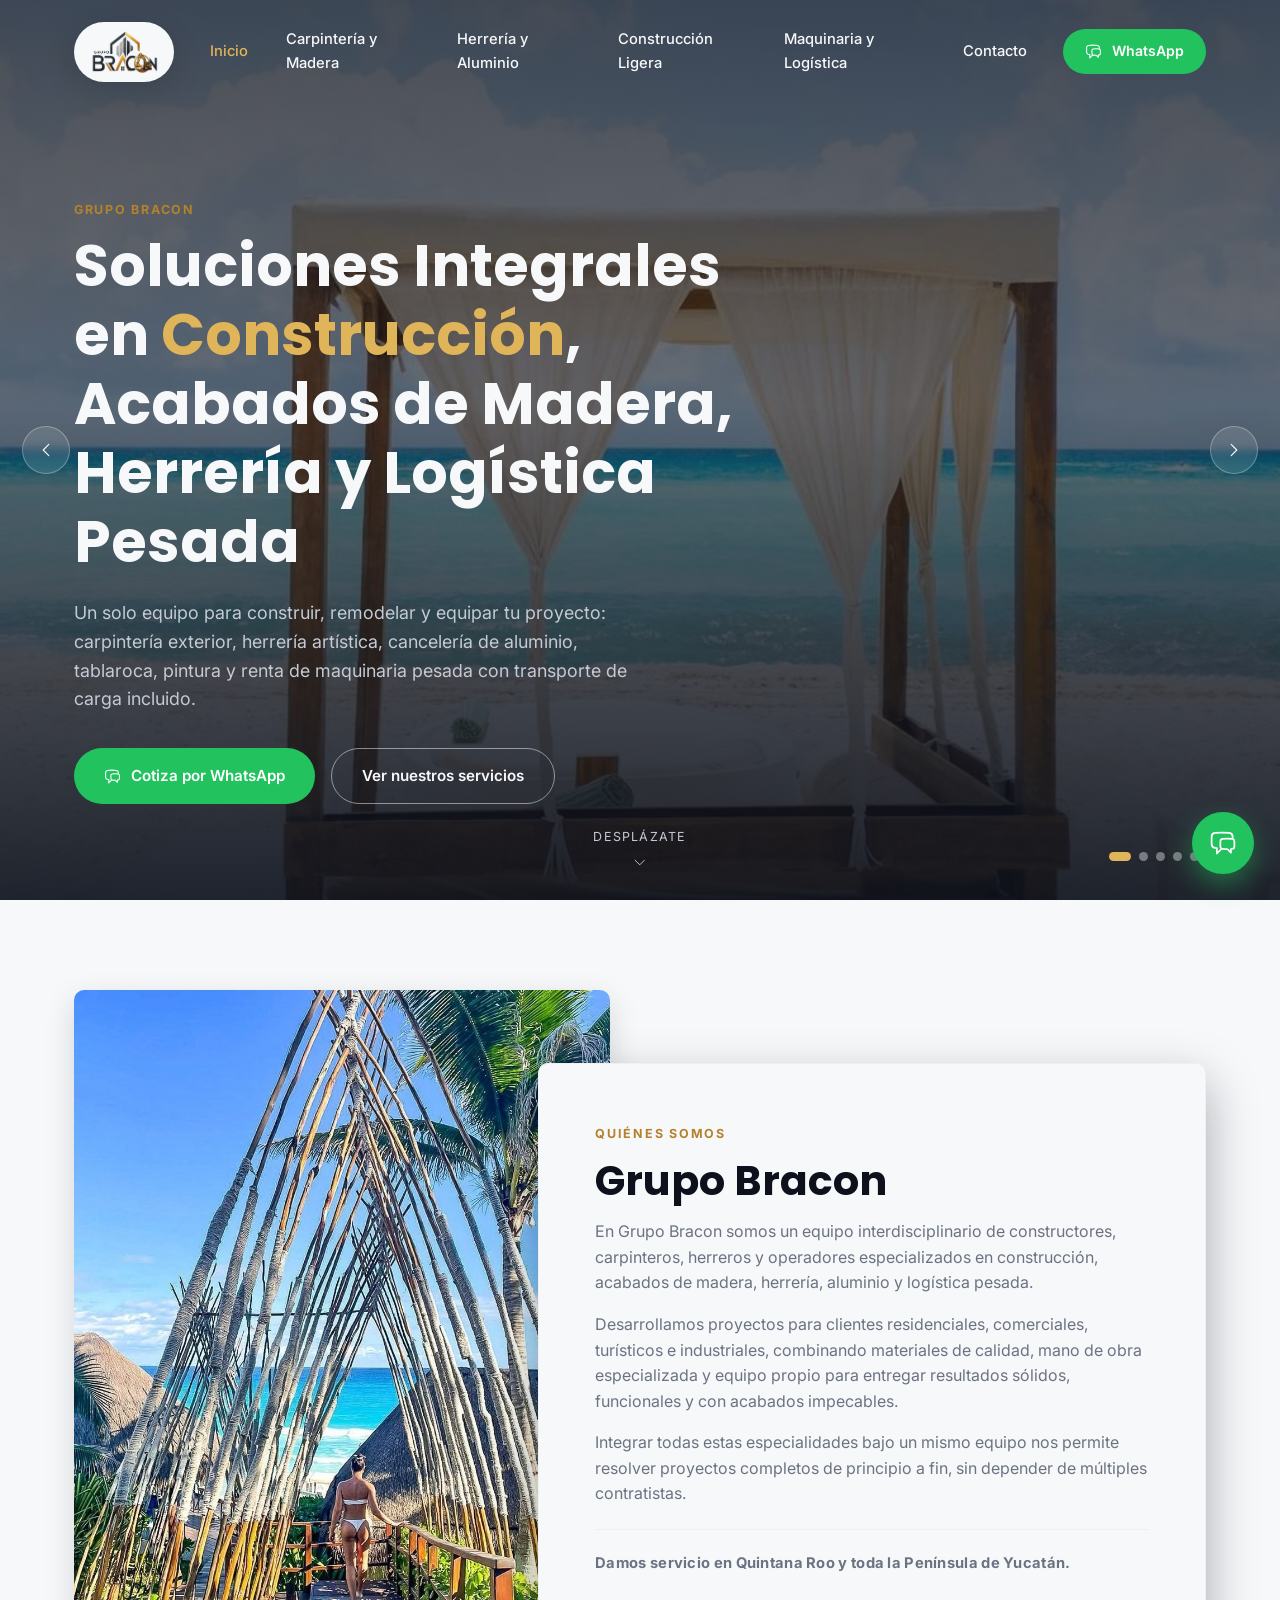
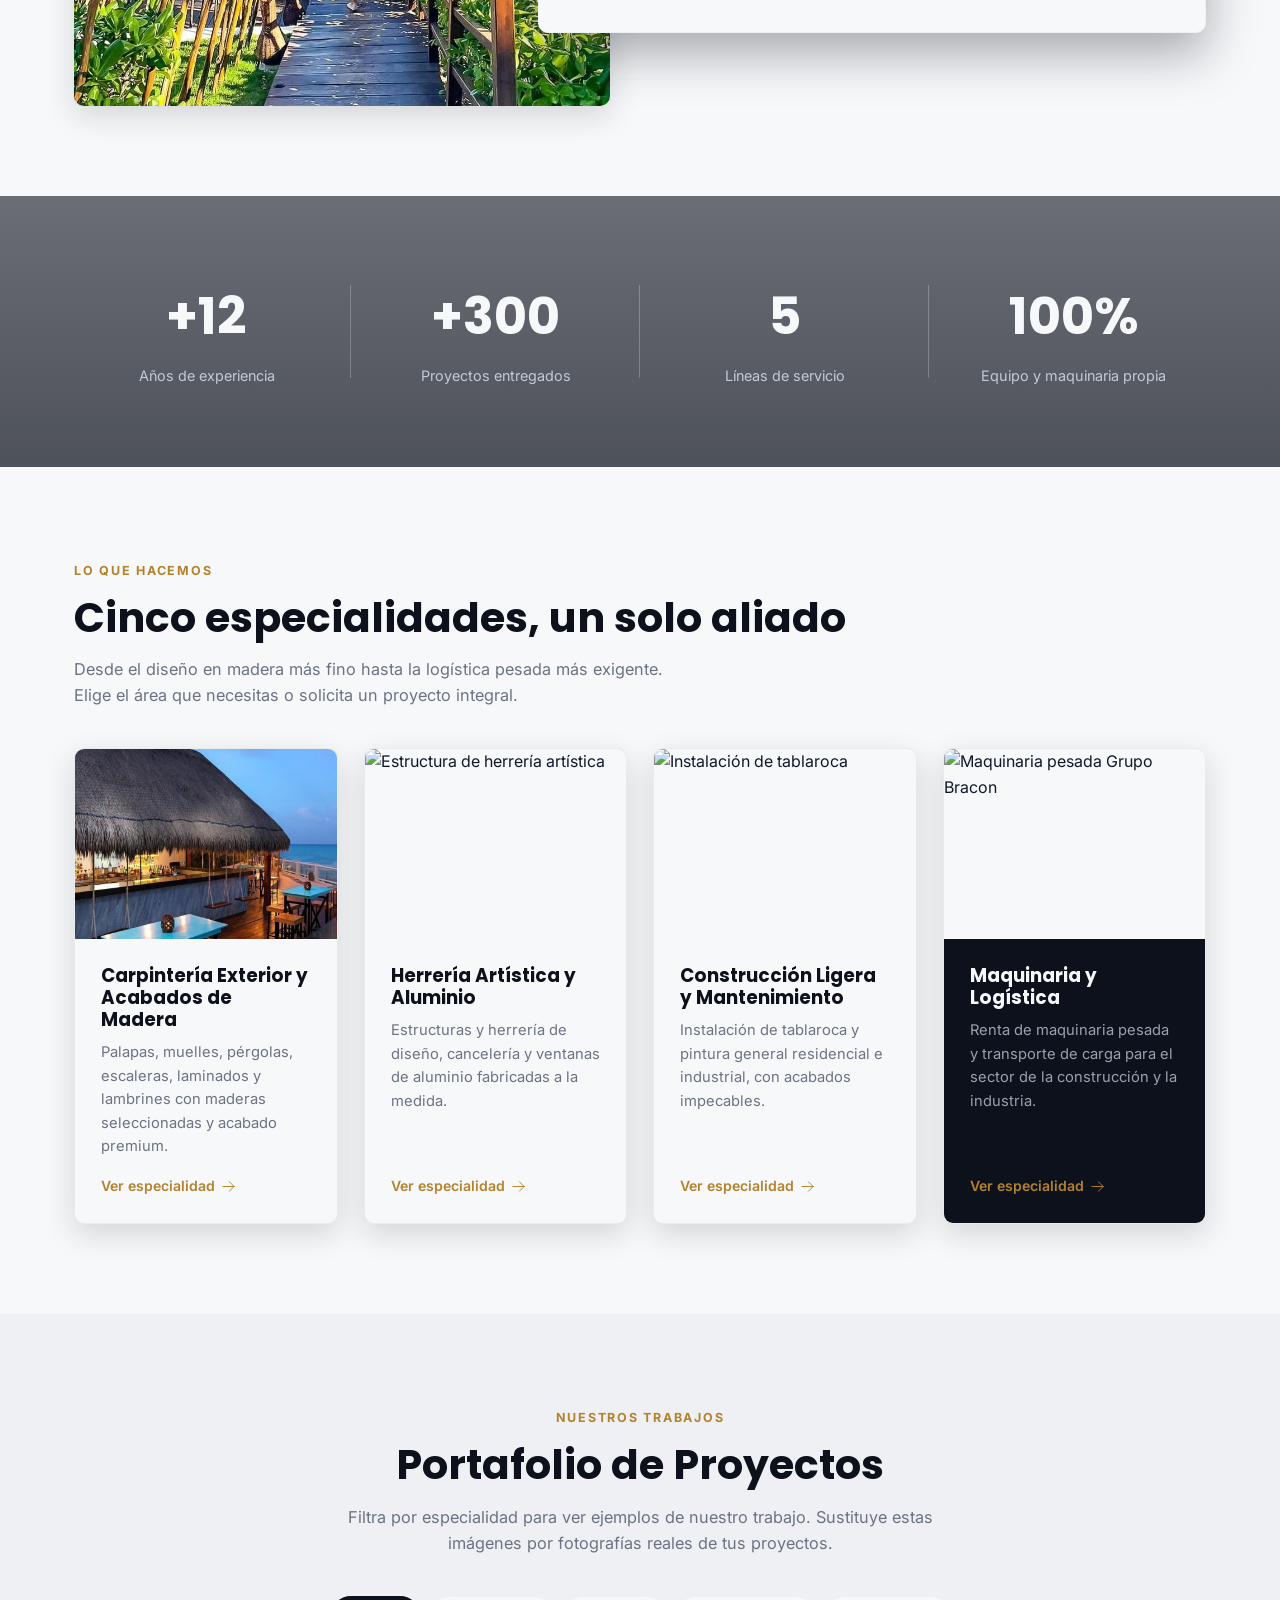
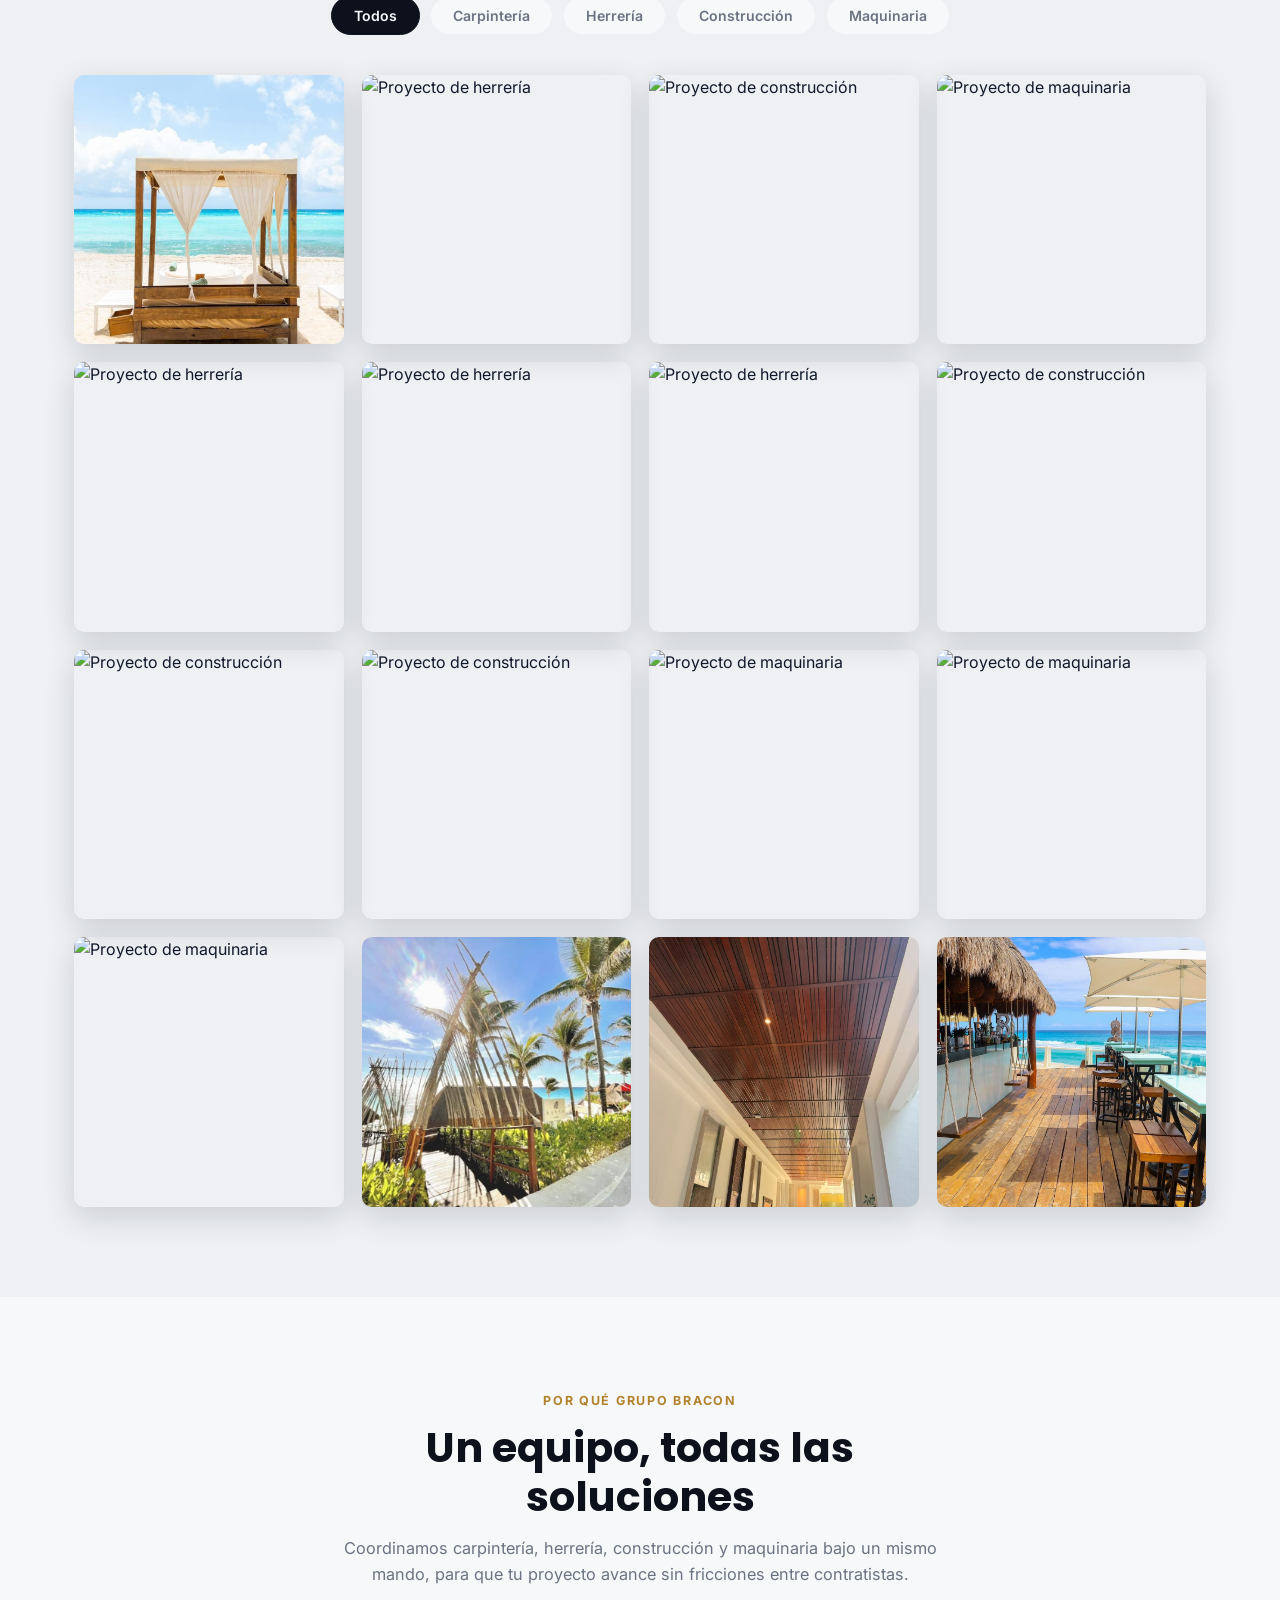
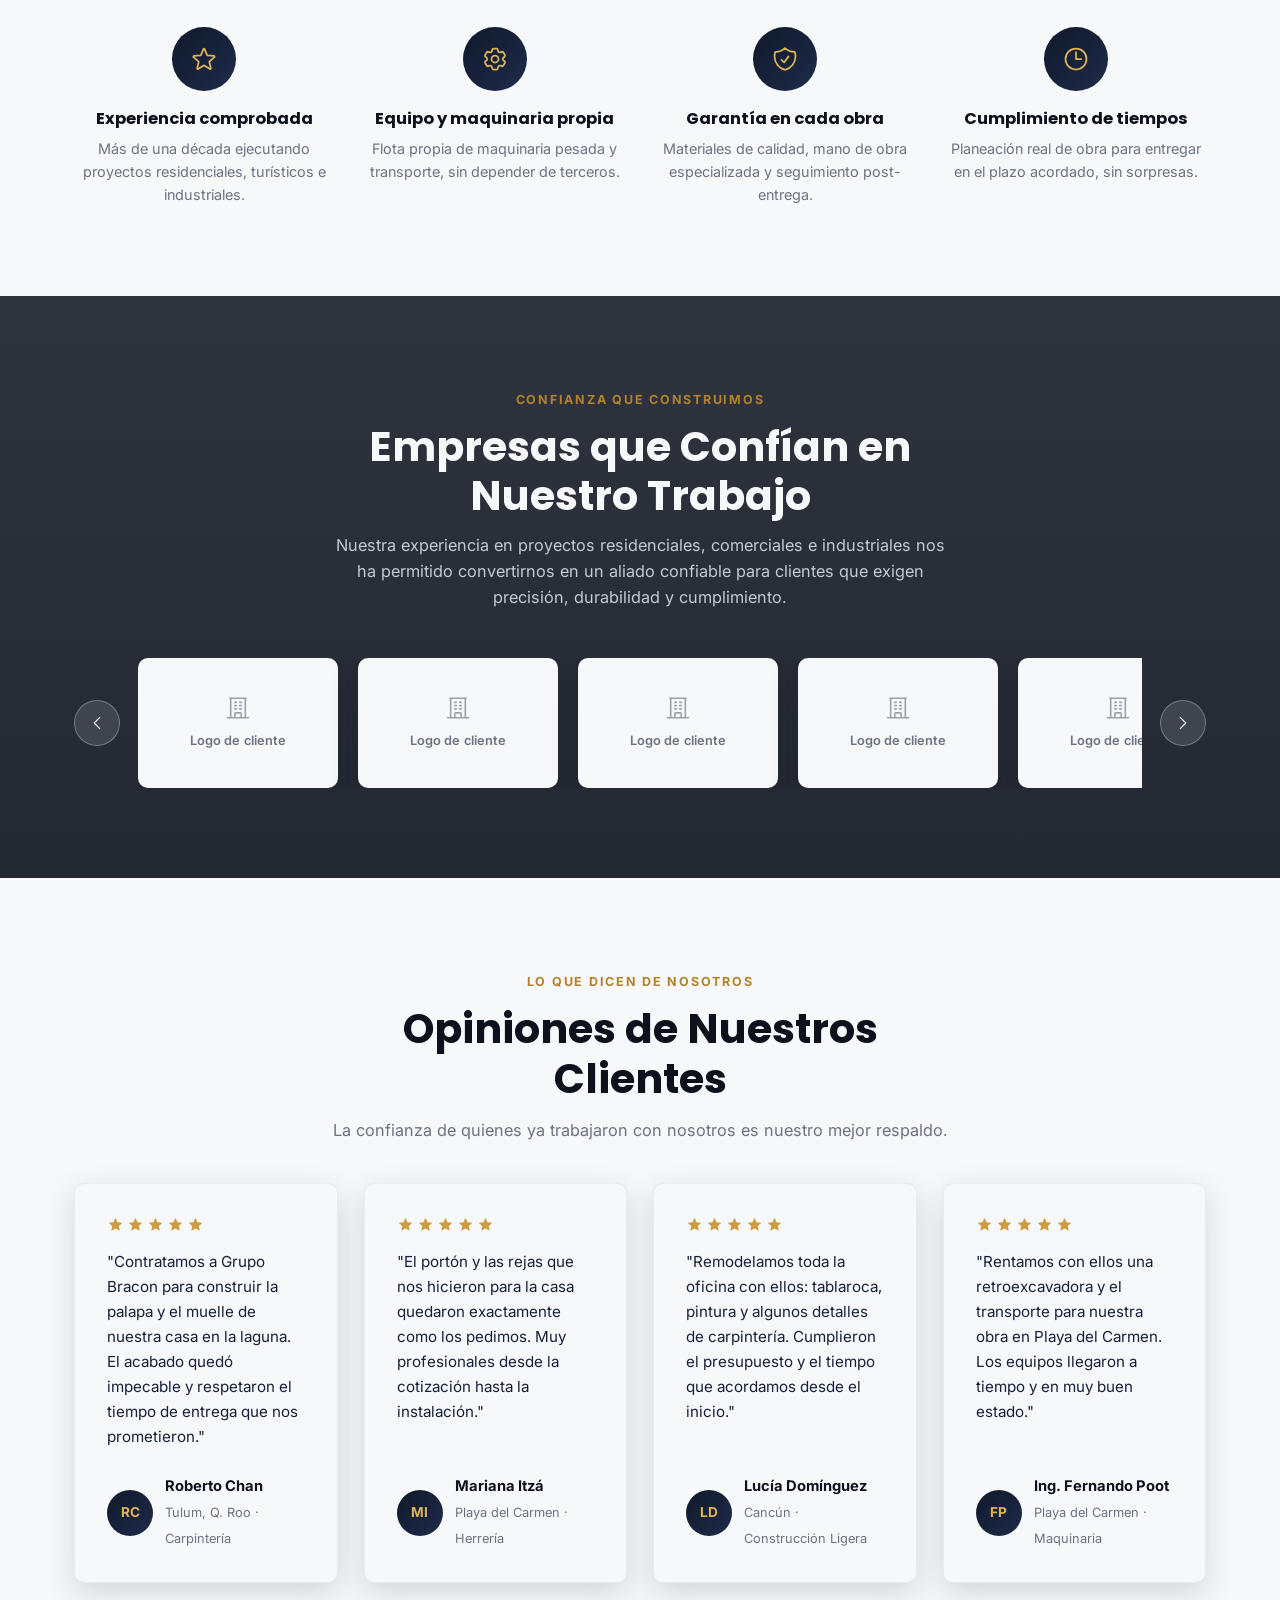
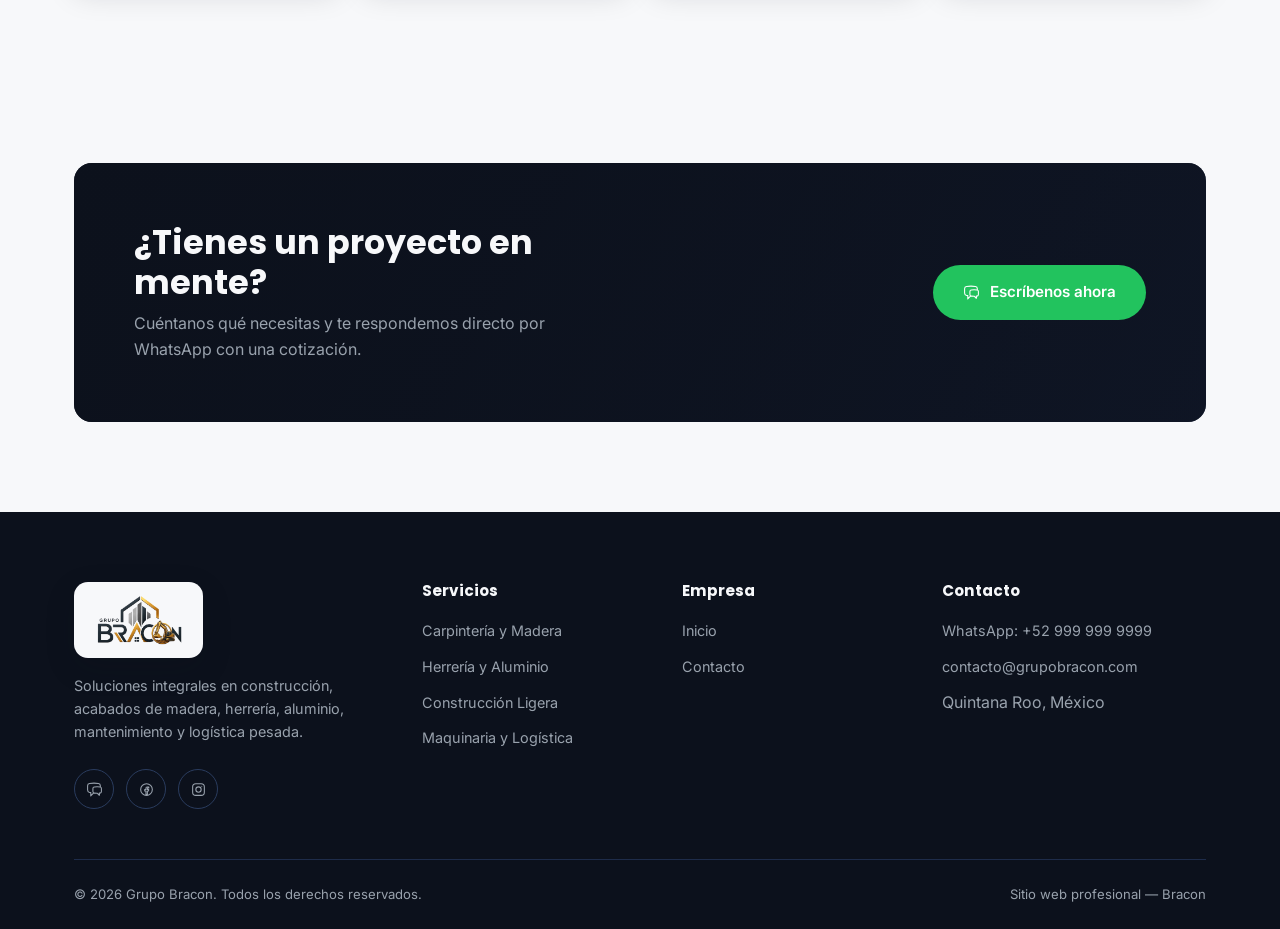
==== commit 35e80bbc: "Corrige solape del scroll-cue y activa botones sociales reales - Oculta .scroll-cue en móvil (<=768p" ====
--- a/index.html
+++ b/index.html
@@ -515,8 +515,8 @@
         <p>Soluciones integrales en construcción, acabados de madera, herrería, aluminio, mantenimiento y logística pesada.</p>
         <div class="social-row">
           <a href="#" data-wa-link aria-label="WhatsApp"><svg class="icon" viewBox="0 0 24 24" fill="none" stroke="currentColor" stroke-width="1.5" aria-hidden="true"><path stroke-linecap="round" stroke-linejoin="round" d="M20.25 8.511c.884.284 1.5 1.128 1.5 2.097v4.286c0 1.136-.847 2.1-1.98 2.193-.34.027-.68.052-1.02.072v3.091l-3-3c-1.354 0-2.694-.055-4.02-.163a2.115 2.115 0 0 1-.825-.242m9.345-8.334a2.126 2.126 0 0 0-.476-.095 48.64 48.64 0 0 0-8.048 0c-1.131.094-1.976 1.057-1.976 2.192v4.286c0 .837.46 1.58 1.155 1.951m9.345-8.334V6.637c0-1.621-1.152-3.026-2.76-3.235A48.455 48.455 0 0 0 11.25 3c-2.115 0-4.198.137-6.24.402-1.608.209-2.76 1.614-2.76 3.235v6.226c0 1.621 1.152 3.026 2.76 3.235.577.075 1.157.14 1.74.194V21l4.155-4.155"/></svg></a>
-          <a href="#" aria-label="Facebook"><svg class="icon" viewBox="0 0 24 24" fill="none" stroke="currentColor" stroke-width="1.5" stroke-linecap="round" stroke-linejoin="round" aria-hidden="true"><circle cx="12" cy="12" r="8.25"/><path d="M14.25 8.5h-1.5a1.5 1.5 0 0 0-1.5 1.5V12H9.5v2h1.75v5.25h2V14h1.6l.25-2h-1.85v-1.5c0-.28.22-.5.5-.5h1.5V8.5Z"/></svg></a>
-          <a href="#" aria-label="Instagram"><svg class="icon" viewBox="0 0 24 24" fill="none" stroke="currentColor" stroke-width="1.5" stroke-linecap="round" stroke-linejoin="round" aria-hidden="true"><rect x="3.75" y="3.75" width="16.5" height="16.5" rx="4.5"/><circle cx="12" cy="12" r="3.75"/><circle cx="16.6" cy="7.4" r="0.75" fill="currentColor" stroke="none"/></svg></a>
+          <a href="https://www.facebook.com" target="_blank" rel="noopener" aria-label="Facebook"><svg class="icon" viewBox="0 0 24 24" fill="none" stroke="currentColor" stroke-width="1.5" stroke-linecap="round" stroke-linejoin="round" aria-hidden="true"><circle cx="12" cy="12" r="8.25"/><path d="M14.25 8.5h-1.5a1.5 1.5 0 0 0-1.5 1.5V12H9.5v2h1.75v5.25h2V14h1.6l.25-2h-1.85v-1.5c0-.28.22-.5.5-.5h1.5V8.5Z"/></svg></a>
+          <a href="https://www.instagram.com" target="_blank" rel="noopener" aria-label="Instagram"><svg class="icon" viewBox="0 0 24 24" fill="none" stroke="currentColor" stroke-width="1.5" stroke-linecap="round" stroke-linejoin="round" aria-hidden="true"><rect x="3.75" y="3.75" width="16.5" height="16.5" rx="4.5"/><circle cx="12" cy="12" r="3.75"/><circle cx="16.6" cy="7.4" r="0.75" fill="currentColor" stroke="none"/></svg></a>
         </div>
       </div>
       <div class="footer-col">
--- a/css/styles.css
+++ b/css/styles.css
@@ -187,7 +187,13 @@
 .nav-toggle {
   display: none;
   flex-direction: column;
+  justify-content: center;
+  align-items: center;
   gap: 5px;
+  width: 44px;
+  height: 44px;
+  padding: 9px;
+  flex-shrink: 0;
   z-index: 1000;
 }
 .nav-toggle span {
@@ -197,7 +203,11 @@
 @media (max-width: 980px) {
   .main-nav {
     position: fixed;
-    inset: 0;
+    top: 0;
+    left: 0;
+    width: 100vw;
+    height: 100vh;
+    height: 100svh;
     background: var(--navy-950);
     flex-direction: column;
     justify-content: center;
@@ -210,10 +220,20 @@
   .nav-toggle { display: flex; }
 }
 
+@media (max-width: 480px) {
+  .site-header .container { gap: 10px; }
+  .logo-badge { padding: 6px 12px; }
+  .logo-badge img,
+  .site-header.scrolled .logo-badge img { height: 32px; }
+  .header-actions { gap: 8px; }
+  .header-actions .btn-wa { padding: 9px 14px; font-size: 0.8rem; }
+}
+
 /* ---------- Hero ---------- */
 .hero {
   position: relative;
   min-height: 100vh;
+  min-height: 100svh;
   display: flex;
   align-items: center;
   color: var(--white);
@@ -250,7 +270,7 @@
   position: absolute;
   top: 50%;
   transform: translateY(-50%);
-  z-index: 3;
+  z-index: 4;
   width: 48px; height: 48px;
   border-radius: 50%;
   background: rgba(247, 248, 250, 0.12);
@@ -272,14 +292,21 @@
 
 .hero-dots {
   position: absolute;
-  bottom: 30px; right: 30px;
-  z-index: 3;
+  top: calc(100vh - 48px); top: calc(100svh - 48px);
+  right: 30px;
+  z-index: 4;
   display: flex; gap: 8px;
 }
 .hero-dots button {
+  position: relative;
   width: 9px; height: 9px; border-radius: 50%;
   background: rgba(247,248,250,0.4);
   transition: var(--transition);
+}
+.hero-dots button::before {
+  content: "";
+  position: absolute;
+  inset: -14px -4px;
 }
 .hero-dots button.active { background: var(--gold-400); width: 22px; border-radius: 5px; }
 
@@ -316,6 +343,9 @@
   animation: bounce 2.2s infinite;
 }
 @keyframes bounce { 0%,100%{transform:translate(-50%,0);} 50%{transform:translate(-50%,8px);} }
+@media (max-width: 768px) {
+  .scroll-cue { display: none; }
+}
 
 /* ---------- Quiénes somos ---------- */
 .about { background: var(--white); overflow: hidden; }
@@ -410,6 +440,7 @@
 }
 .stat-label { color: var(--gray-300); font-size: 0.9rem; margin-top: 6px; }
 @media (max-width: 768px) {
+  .stats-photo { padding: 56px 0; }
   .stats-grid { grid-template-columns: repeat(2, 1fr); gap: 32px 24px; }
   .stats-grid > div:nth-child(2)::after { display: none; }
 }
@@ -480,6 +511,7 @@
 .brands-arrow:hover { background: var(--gold-500); border-color: var(--gold-500); color: var(--navy-950); }
 .brands-arrow .icon { width: 18px; height: 18px; }
 
+@media (max-width: 768px) { .brands { padding: 56px 0; } }
 @media (max-width: 640px) {
   .brand-card { flex-basis: 150px; height: 110px; }
   .brands-carousel { gap: 10px; }
@@ -617,6 +649,10 @@
   .gallery-grid { grid-template-columns: repeat(2, 1fr); grid-auto-rows: 150px; }
   .gallery-grid .big { grid-column: span 2; grid-row: span 1; }
 }
+@media (max-width: 420px) {
+  .gallery-grid { grid-template-columns: 1fr; grid-auto-rows: 220px; gap: 10px; }
+  .gallery-grid .big { grid-column: span 1; grid-row: span 1; }
+}
 
 .gallery-grid a { cursor: zoom-in; }
 
@@ -792,7 +828,8 @@
   transform: translateY(8px);
   transition: var(--transition);
 }
-.portfolio-item:hover .portfolio-tag { opacity: 1; transform: translateY(0); }
+.portfolio-item:hover .portfolio-tag,
+.portfolio-item.touched .portfolio-tag { opacity: 1; transform: translateY(0); }
 .portfolio-item.is-hidden {
   opacity: 0;
   transform: scale(0.85);
@@ -824,18 +861,23 @@
   transition: var(--transition);
 }
 .portfolio-more-btn .icon { width: 16px; height: 16px; }
-.portfolio-item.portfolio-more:hover .portfolio-more-overlay {
+.portfolio-item.portfolio-more:hover .portfolio-more-overlay,
+.portfolio-item.portfolio-more.touched .portfolio-more-overlay {
   background: rgba(12, 17, 28, 0.6);
   opacity: 1;
   pointer-events: auto;
 }
-.portfolio-item.portfolio-more:hover .portfolio-more-btn {
+.portfolio-item.portfolio-more:hover .portfolio-more-btn,
+.portfolio-item.portfolio-more.touched .portfolio-more-btn {
   transform: translateY(0);
   gap: 12px;
 }
 
 @media (max-width: 860px) {
   .portfolio-grid { grid-template-columns: repeat(2, 1fr); }
+}
+@media (max-width: 420px) {
+  .portfolio-grid { grid-template-columns: 1fr; }
 }
 
 /* ---------- Por qué elegirnos ---------- */
@@ -902,6 +944,15 @@
 }
 .cta-band-photo::before { display: none; }
 
+@media (max-width: 768px) {
+  .cta-band { padding: 36px; text-align: center; justify-content: center; }
+  .cta-text { max-width: 100%; }
+}
+@media (max-width: 480px) {
+  .cta-band { padding: 26px; border-radius: 14px; gap: 20px; }
+  .cta-band .btn { width: 100%; justify-content: center; }
+}
+
 /* ---------- Franjas de sector (maquinaria) ---------- */
 .section-dark { background: var(--navy-950); color: var(--white); }
 .section-dark .section-title { color: var(--white); }
@@ -930,7 +981,8 @@
   grid-template-columns: 1fr 1fr;
   gap: 50px;
 }
-@media (max-width: 860px) { .contact-wrap { grid-template-columns: 1fr; } }
+.contact-wrap > * { min-width: 0; }
+@media (max-width: 860px) { .contact-wrap { grid-template-columns: 1fr; gap: 30px; } }
 
 .info-card {
   background: var(--navy-950);
@@ -938,6 +990,7 @@
   border-radius: var(--radius);
   padding: 40px;
   height: 100%;
+  min-width: 0;
 }
 .info-card h3 { color: var(--white); margin-bottom: 20px; }
 .info-row { display: flex; gap: 14px; align-items: flex-start; margin-bottom: 22px; }
@@ -946,8 +999,9 @@
   background: rgba(207,157,63,0.15); color: var(--gold-400);
   display: flex; align-items: center; justify-content: center; flex-shrink: 0;
 }
+.info-row > div { min-width: 0; }
 .info-row strong { display: block; font-size: 0.92rem; }
-.info-row span { color: var(--gray-400); font-size: 0.88rem; }
+.info-row span { color: var(--gray-400); font-size: 0.88rem; word-break: break-word; overflow-wrap: anywhere; }
 .social-row { display: flex; gap: 12px; margin-top: 26px; }
 .social-row a {
   width: 40px; height: 40px; border-radius: 50%;
@@ -963,12 +1017,15 @@
   padding: 40px;
   box-shadow: var(--shadow-soft);
   border: 1px solid var(--off-white);
+  min-width: 0;
 }
 .form-grid { display: grid; grid-template-columns: 1fr 1fr; gap: 18px; }
 .form-grid .full { grid-column: 1 / -1; }
-.field { display: flex; flex-direction: column; gap: 6px; }
+.field { display: flex; flex-direction: column; gap: 6px; min-width: 0; }
 .field label { font-size: 0.82rem; font-weight: 600; color: var(--navy-800); }
 .field input, .field select, .field textarea {
+  width: 100%;
+  min-width: 0;
   padding: 13px 16px;
   border: 1.5px solid var(--off-white);
   border-radius: 8px;
@@ -979,6 +1036,11 @@
 }
 .field input:focus, .field select:focus, .field textarea:focus {
   outline: none; border-color: var(--gold-500); background: var(--white);
+}
+@media (max-width: 560px) {
+  .info-card, .form-card { padding: 26px; }
+  .form-grid { grid-template-columns: 1fr; gap: 16px; }
+  .form-grid .full { grid-column: auto; }
 }
 .form-card .btn { width: 100%; justify-content: center; margin-top: 6px; }
 
@@ -1003,7 +1065,7 @@
 .footer-brand p { font-size: 0.9rem; max-width: 280px; }
 .footer-col h4 { color: var(--white); font-size: 0.95rem; margin-bottom: 18px; }
 .footer-col ul li { margin-bottom: 10px; }
-.footer-col a { font-size: 0.9rem; transition: var(--transition); }
+.footer-col a { font-size: 0.9rem; transition: var(--transition); word-break: break-word; overflow-wrap: anywhere; }
 .footer-col a:hover { color: var(--gold-400); }
 .footer-bottom {
   display: flex; justify-content: space-between; align-items: center;
@@ -1028,6 +1090,10 @@
   animation: pulse 2.4s infinite;
 }
 .wa-float:hover { transform: scale(1.08); }
+@media (max-width: 480px) {
+  .wa-float { width: 52px; height: 52px; font-size: 1.4rem; bottom: 18px; right: 18px; }
+  .wa-float .icon { width: 24px; height: 24px; }
+}
 @keyframes pulse {
   0% { box-shadow: 0 0 0 0 rgba(34,195,94,0.5), 0 10px 26px rgba(34,195,94,0.45); }
   70% { box-shadow: 0 0 0 14px rgba(34,195,94,0), 0 10px 26px rgba(34,195,94,0.45); }
@@ -1074,3 +1140,13 @@
 .mt-40 { margin-top: 40px; }
 .text-gold { color: var(--gold-500); }
 .bg-off { background: var(--off-white); }
+
+/* ---------- Ajustes finos de responsividad (pantallas muy pequeñas) ---------- */
+@media (max-width: 480px) {
+  .testimonial-card { padding: 24px; }
+  .service-card .card-body { padding: 20px; }
+  .fleet-card { padding: 20px 18px; }
+  .about-highlight { font-size: 0.86rem; }
+  .section-sub { margin-bottom: 28px; }
+}
+
